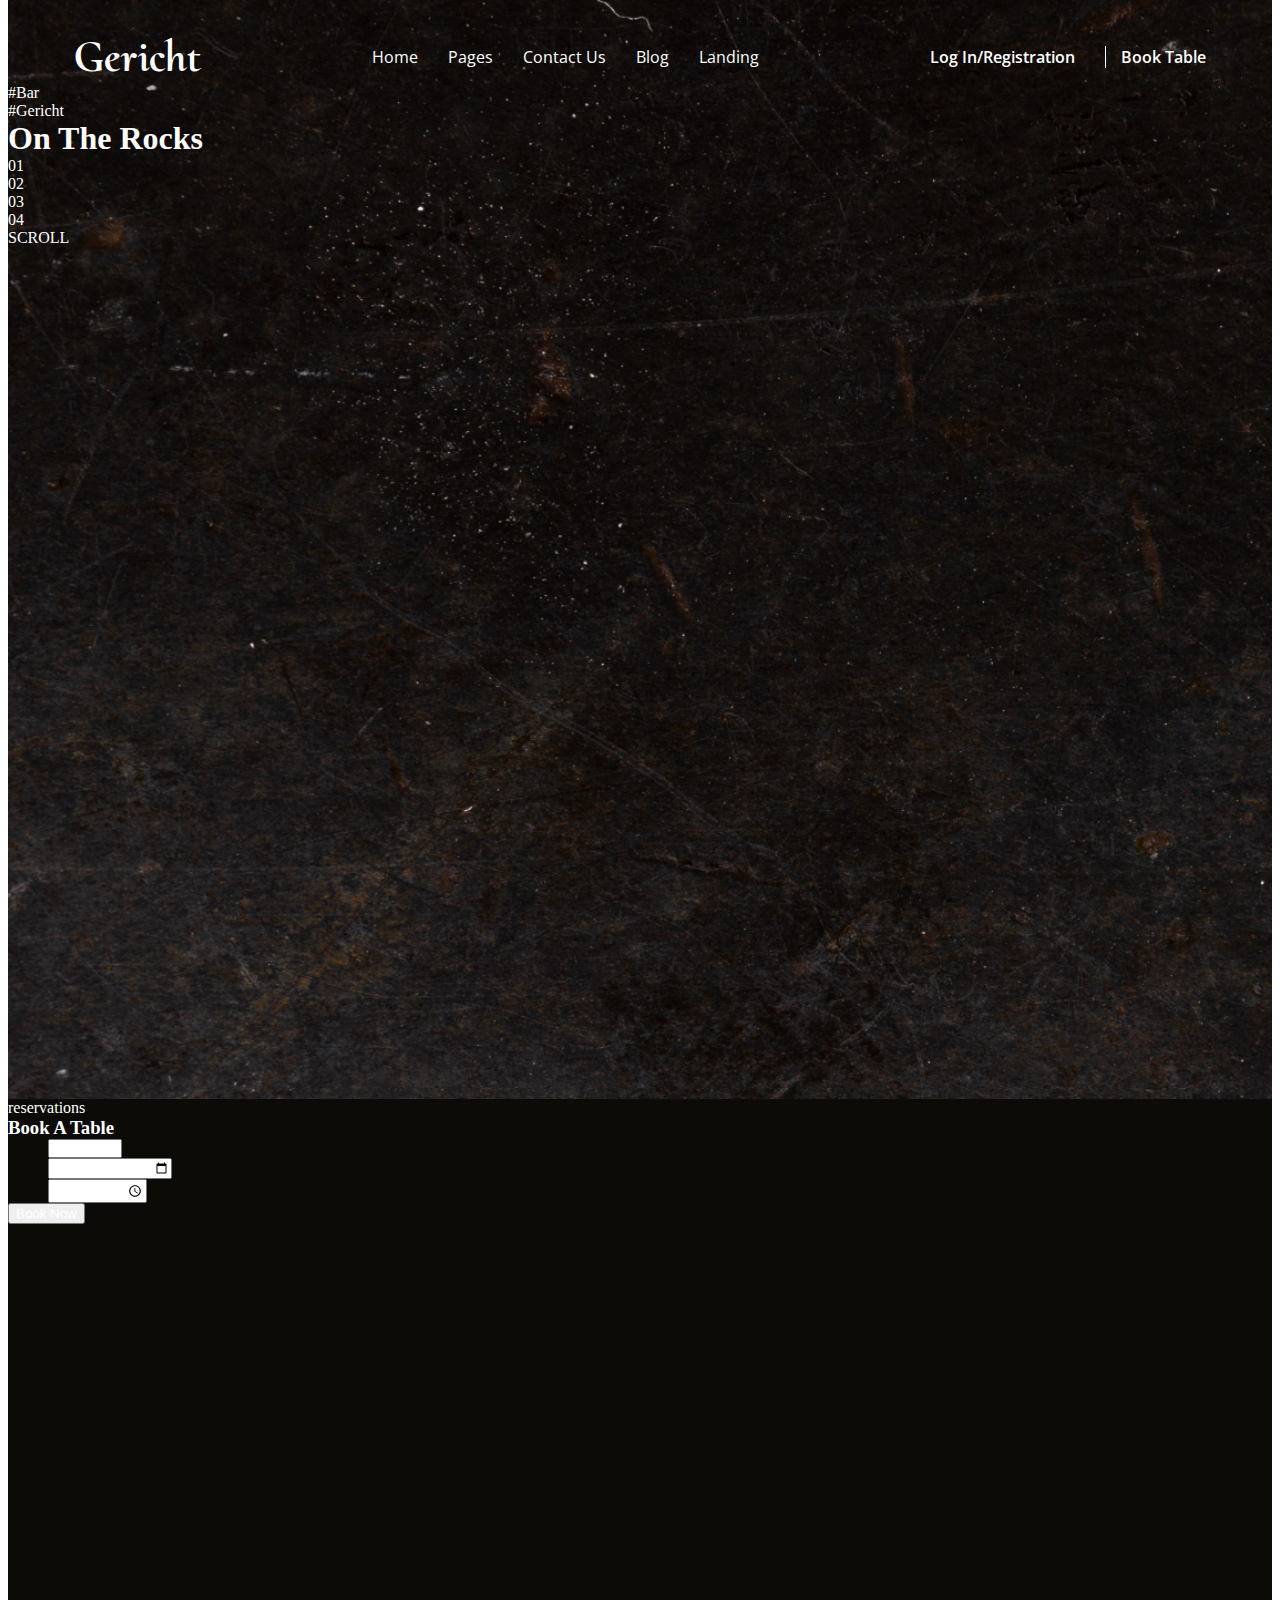
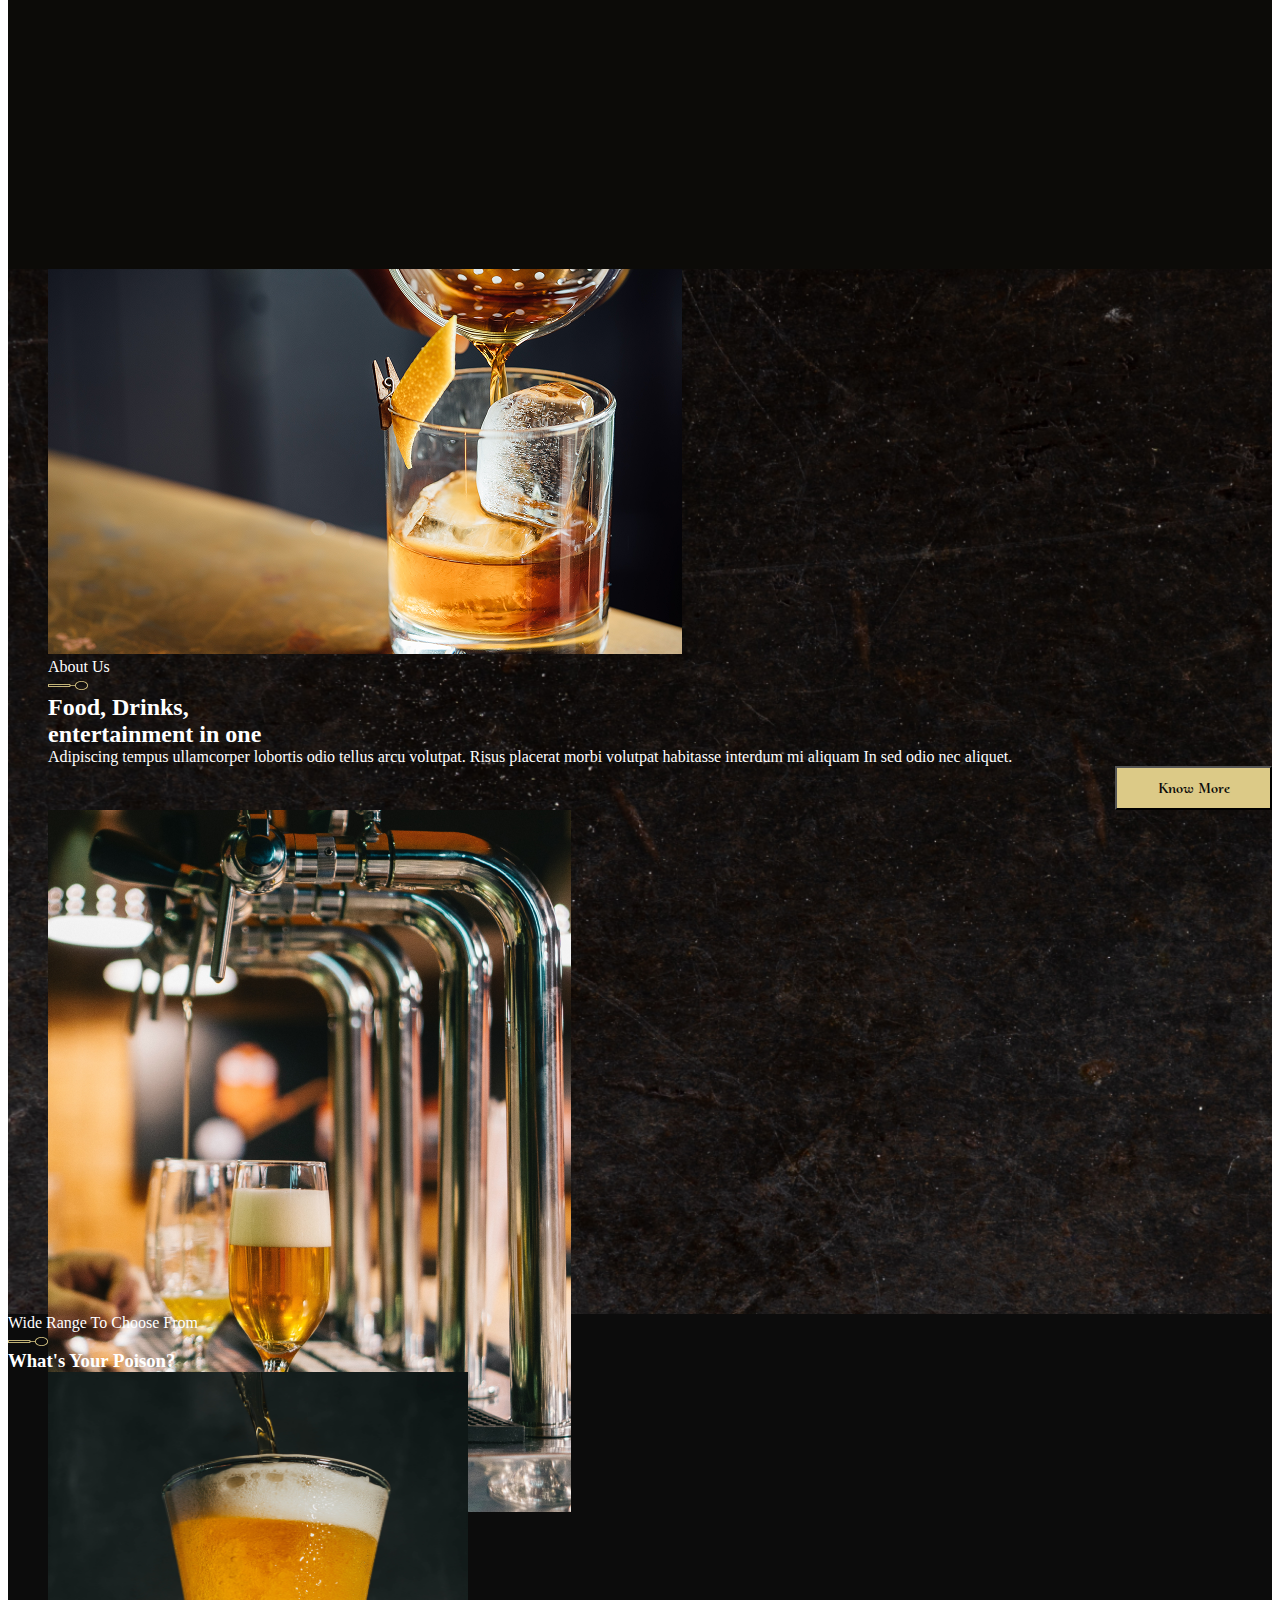
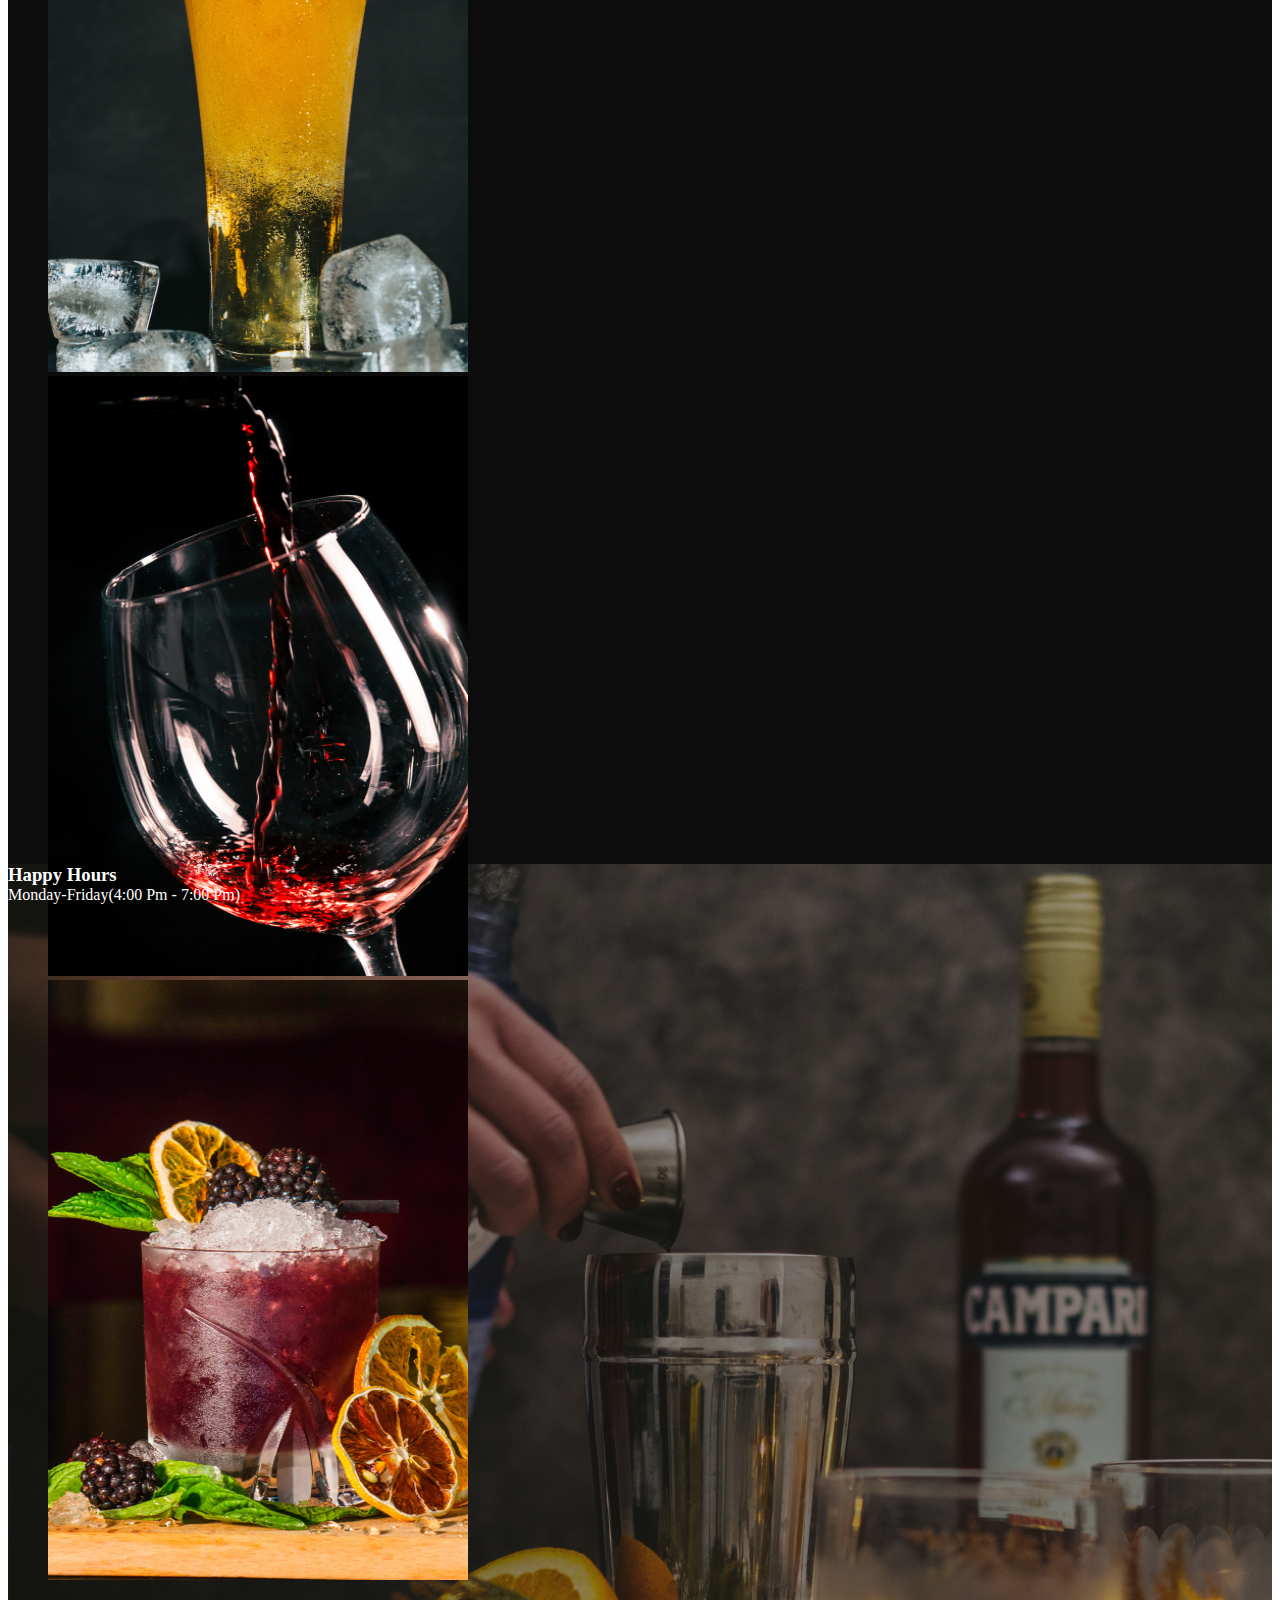
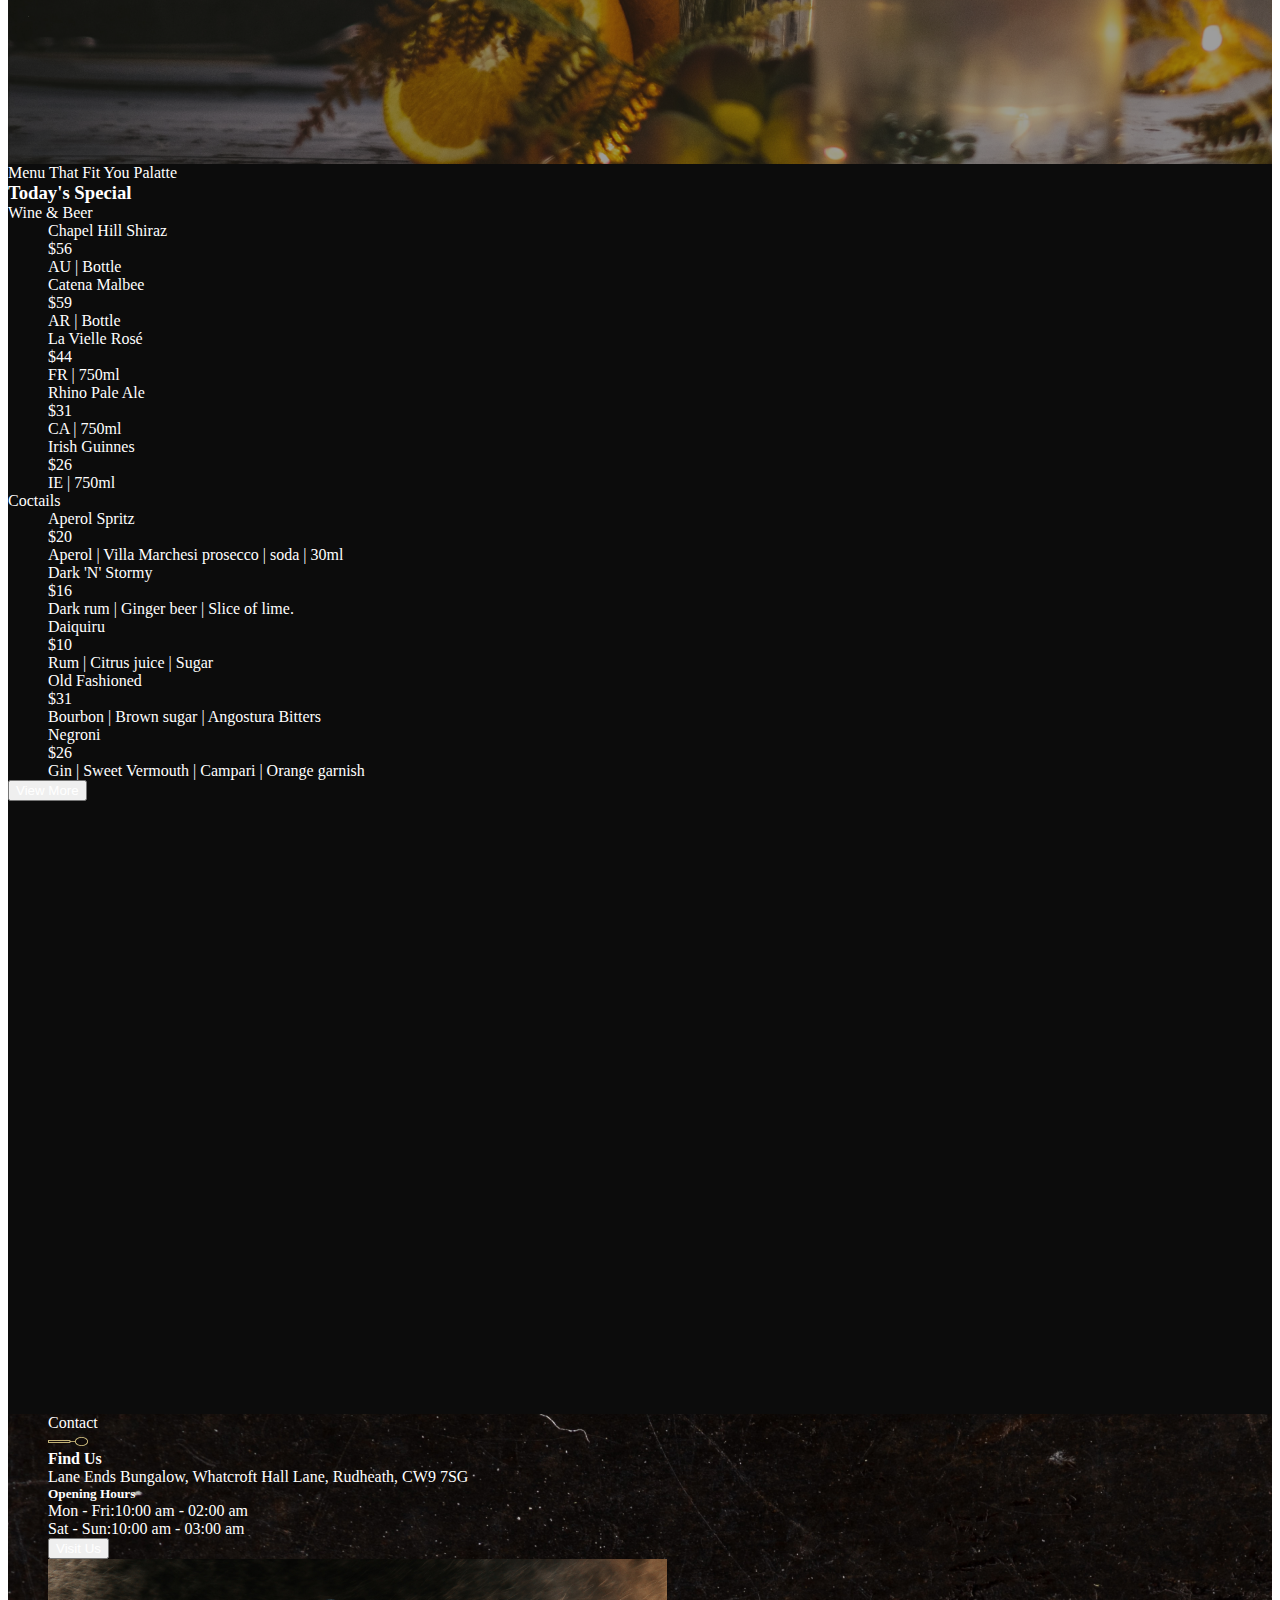
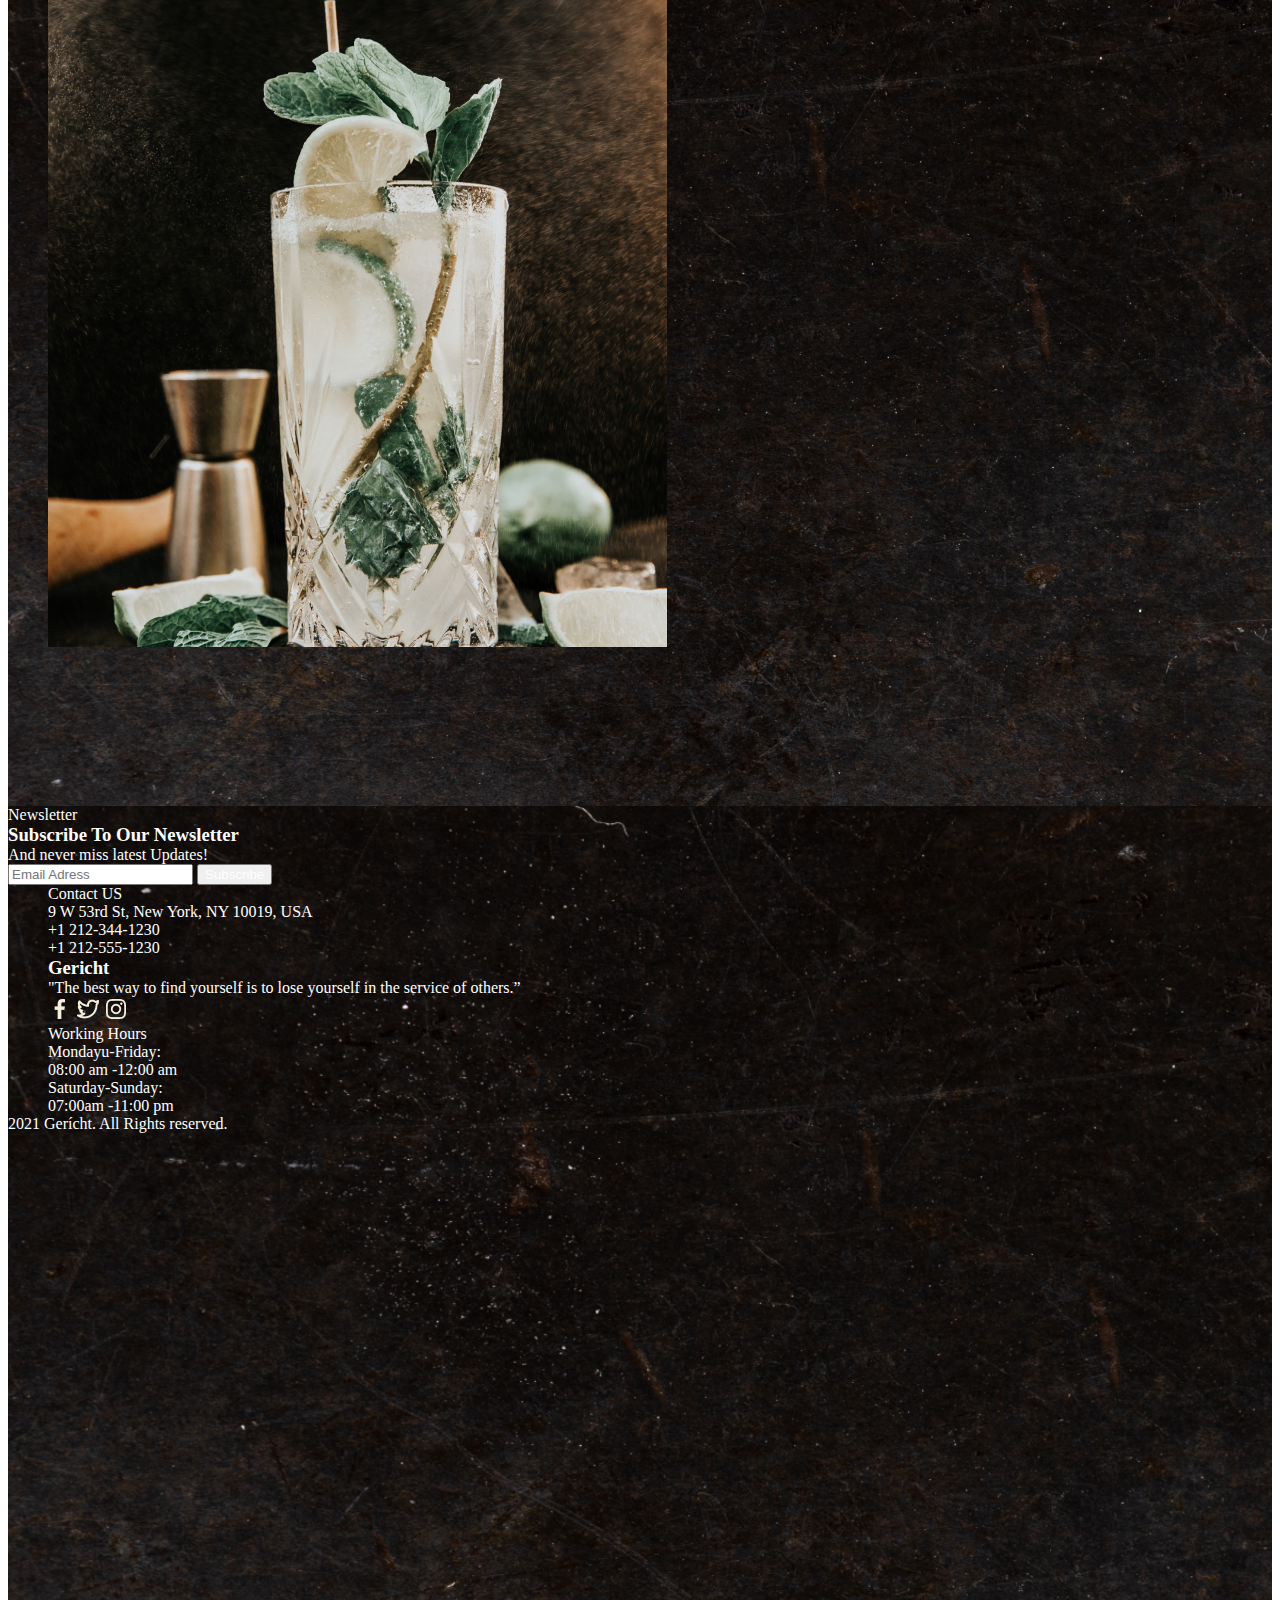
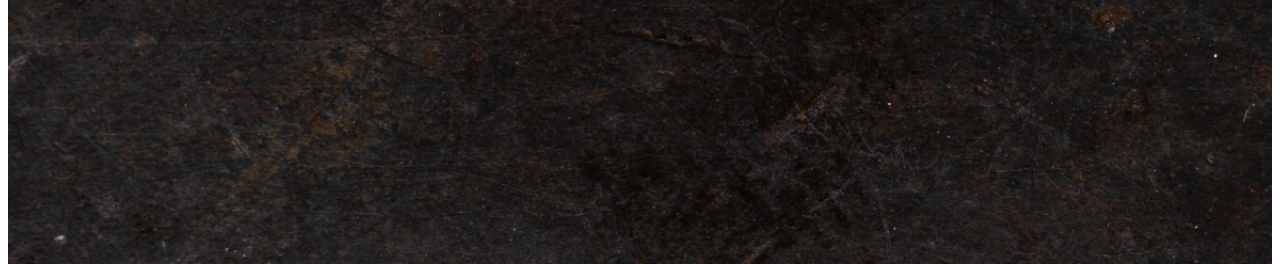
==== barhome.html @ 9a074cc7 "project gericht" ====
<!DOCTYPE html>
<html lang="en">
<head>
    <meta charset="UTF-8">
    <meta name="viewport" content="width=device-width, initial-scale=1.0">
    <title>Document</title>
    <link rel="stylesheet" href="./style.css">
    <link rel="stylesheet" href="https://cdnjs.cloudflare.com/ajax/libs/modern-normalize/3.0.1/modern-normalize.min.css"
        integrity="sha512-q6WgHqiHlKyOqslT/lgBgodhd03Wp4BEqKeW6nNtlOY4quzyG3VoQKFrieaCeSnuVseNKRGpGeDU3qPmabCANg=="
        crossorigin="anonymous" referrerpolicy="no-referrer" />
    <link href="https://fonts.googleapis.com/css2?family=Cormorant+Upright:wght@300;400;500;600;700&display=swap"
        rel="stylesheet">
    <link href="https://fonts.googleapis.com/css2?family=Open+Sans:ital,wght@0,300..800;1,300..800&display=swap"
        rel="stylesheet">
    <link rel="stylesheet" href="https://cdnjs.cloudflare.com/ajax/libs/modern-normalize/3.0.1/modern-normalize.min.css"
        integrity="sha512-q6WgHqiHlKyOqslT/lgBgodhd03Wp4BEqKeW6nNtlOY4quzyG3VoQKFrieaCeSnuVseNKRGpGeDU3qPmabCANg=="
        crossorigin="anonymous" referrerpolicy="no-referrer" />
</head>
<body>
    <div class="background-hero">
    <header>
        <div class="container header">
            <p class="logo">Gericht</p>
            <ul class="list-nav-site">
                <li class="nav-site"><a href="./index.html">Home</a></li>
                <li class="nav-site"><a href="#">Pages</a></li>
                <li class="nav-site"><a href="#">Contact Us</a></li>
                <li class="nav-site"><a href="#">Blog</a></li>
                <li class="nav-site"><a href="#">Landing</a></li>
            </ul>
            <ul class="list-login">
                <li><a href="" class="login">Log In/Registration</a></li>
                <li><a href="" class="login book-table">Book Table</a></li>
            </ul>
        </div>
    </header>
    <main>
        <section class="hero-bar">
            <div class="container">
                <div class="">
                    <p>#Bar</p>
                    <p>#Gericht</p>
                </div>
                <h1>On The Rocks</h1>
                <div class="">
                    <p>01</p>
                    <div></div>
                    <p>02</p>
                    <p>03</p>
                    <p>04</p>
                </div>
                <p>SCROLL</p>
            </div>
        </section>
        </div>
        <section class="reservations">
            <div class="container">
                <div>
                    <p>reservations</p>
                    <h3>Book A Table</h3>
                    <ul>
                        <li>
                            <select id="numberofpeople">
                                <option value="1 person" selected>1 person</option>
                                <option value="2 people">2 people</option>
                                <option value="3 people">3 people</option>
                                <option value="4 people">4 people</option>
                                <option value="5 people">5 people</option>
                                <option value="6 people">6 people</option>
                                <option value="7 people">7 people</option>
                            </select>
                        </li>
                        <li>
                            <form>
                                <input type="date">
                            </form>
                        </li>
                        <li>
                            <form>
                                <input type="time">
                            </form>
                        </li>
                    </ul>
                    <button>Book Now</button>
                </div>
            </div>
        </section>
        <section class="foodanddrinks">
            <div class="container">
                <ul>
                    <li>
                        <img src="./img/whiskey.png" alt="whiskey" width="634px" height="385px">
                        <p>About Us</p>
                        <img src="./img/spoon.png" alt="spoon" width="40px" height="9px">
                        <h2>Food, Drinks,<p> entertainment in one</p></h2>
                        <p>Adipiscing tempus ullamcorper lobortis odio tellus arcu volutpat. Risus placerat morbi volutpat habitasse interdum mi
                        aliquam In sed odio nec aliquet.</p>
                        <div class="about-us-button">
                            <button class="hero-button">Know More</button>
                        </div>
                    </li>
                    <li>
                        <img src="./img/beer.png" alt="beer">
                    </li>
                </ul>
            </div>
        </section>
        <section class="poison">
            <div class="container">
                <p>Wide Range To Choose From</p>
                <img src="./img/spoon.png" alt="spoon" width="40px" height="9px">
                <h3>What's Your Poison?</h3>
                <ul>
                    <li>
                        <img src="./img/onebeer.png" alt="beer" width="420px" height="600px">
                    </li>
                    <li>
                        <img src="./img/wine.png" alt="wine" width="420px" height="600px">
                    </li>
                    <li>
                        <img src="./img/purplealcohol.png" alt="alcohol" width="420px" height="600px">
                    </li>
                </ul>
            </div>
        </section>
        <section class="happy-hours">
            <div class="container">
                <h3>Happy Hours</h3>
                <p>Monday-Friday(4:00 Pm - 7:00 Pm)</p>
            </div>
        </section>
        <section class="todays-special">
            <div class="container">
                <p>Menu That Fit You Palatte</p>
                <h3>Today's Special</h3>
            </div>
            <p>Wine & Beer</p>
            <ul>
                <li>
                    <p>Chapel Hill Shiraz</p>
                    <div></div>
                    <p>$56</p>
                    <p>AU | Bottle</p>
                </li>
                <li>
                    <p>Catena Malbee</p>
                    <div></div>
                    <p>$59</p>
                    <p>AR | Bottle</p>
                </li>
                <li>
                    <p>La Vielle Rosé</p>
                    <div></div>
                    <p>$44</p>
                    <p>FR | 750ml</p>
                </li>
                <li>
                    <p>Rhino Pale Ale</p>
                    <div></div>
                    <p>$31</p>
                    <p>CA | 750ml</p>
                </li>
                <li>
                    <p>Irish Guinnes</p>
                    <div></div>
                    <p>$26</p>
                    <p>IE | 750ml</p>
                </li>
            </ul>
            <p>Coctails</p>
            <ul>
                <li>
                    <p>Aperol Spritz</p>
                    <div></div>
                    <p>$20</p>
                    <p>Aperol | Villa Marchesi prosecco | soda | 30ml</p>
                </li>
                <li>
                    <p>Dark 'N' Stormy</p>
                    <div></div>
                    <p>$16</p>
                    <p>Dark rum | Ginger beer | Slice of lime.</p>
                </li>
                <li>
                    <p>Daiquiru</p>
                    <div></div>
                    <p>$10</p>
                    <p>Rum | Citrus juice | Sugar</p>
                </li>
                <li>
                    <p>Old Fashioned</p>
                    <div></div>
                    <p>$31</p>
                    <p>Bourbon | Brown sugar | Angostura Bitters</p>
                </li>
                <li>
                    <p>Negroni</p>
                    <div></div>
                    <p>$26</p>
                    <p>Gin | Sweet Vermouth | Campari | Orange garnish</p>
                </li>
            </ul>
            <button>View More</button>
        </section>
        <section class="Find-us">
            <div class="container">
                <ul>
                    <li>
                        <p>Contact</p>
                        <img src="./img/spoon.png" alt="spoon">
                        <h4>Find Us</h4>
                        <p>Lane Ends Bungalow, Whatcroft Hall Lane, Rudheath, CW9 7SG</p>
                        <h5>Opening Hours</h5>
                        <p>Mon - Fri:10:00 am - 02:00 am</p>
                        <p>Sat - Sun:10:00 am - 03:00 am</p>
                        <button>Visit Us</button>
                    </li>
                    <li>
                        <img src="./img/mochito.png" alt="mochito">
                    </li>
                </ul>
            </div>
        </section>
    </main>
    <footer>
        <div class="container">
            <div>
                <p>Newsletter</p>
                <h3>Subscribe To Our Newsletter</h3>
                <p>And never miss latest Updates!</p>
                <input type="email" placeholder="Email Adress">
                <button>Subscribe</button>
            </div>
            <ul>
                <li>
                    <p>Contact US</p>
                    <p>9 W 53rd St, New York, NY 10019, USA</p>
                    <p>+1 212-344-1230</p>
                    <p>+1 212-555-1230</p>
                </li>
                <li>
                    <h3>Gericht</h3>
                    <p>"The best way to find yourself is to lose yourself in the service of others.”</p>
                    <div>
                        <img src="./img/facebooklogo.png" alt="facebook">
                        <img src="./img/twitterlogo.png" alt="twitter">
                        <img src="./img/instagramlog.png" alt="instagram">
                    </div>
                </li>
                <li>
                    <p>Working Hours</p>
                    <p>Mondayu-Friday:</p>
                    <p>08:00 am -12:00 am</p>
                    <p>Saturday-Sunday:</p>
                    <p>07:00am -11:00 pm</p>
                </li>
            </ul>
            <p>2021 Gerícht. All Rights reserved.</p>
        </div>
    </footer>
</body>
</html>
---- style.css ----
*{
    margin-block-start: 0;
    margin-block-end: 0;
    color: white;
}
.container-alt{
    max-width: 1680px;
    padding: 0 15px;
    margin: 0 auto;
}
.container-inner{
    max-width: 1300px;
    padding: 0 15px;
    margin: 0 auto;
}
ul{
    list-style-type: none;
}
a{
    text-decoration: none;
}
.bg-header{
    height: 121px;
    background-color: rgba(12, 11, 8, 1);;
}
.header{
    display: flex;
    justify-content: space-around;
    align-items: center;
    padding-top: 30px;
}
.spoon{
    margin-left: 120px;
}
.list-nav-site{
    display: flex;
    gap: 30px;
}
.list-login{
    display: flex;
    gap: 30px;
}
.logo{
    font-family: "Cormorant Upright";
        font-size: 44px;
        font-weight: 700;
        text-align: center;
        text-underline-position: from-font;
        text-decoration-skip-ink: none;
        color: white;
        /* padding-left: 80px; */
}
.nav-site>a{
        font-family: "Open Sans";
        font-size: 16px;
        font-weight: 400;
        text-align: center;
        text-underline-position: from-font;
        text-decoration-skip-ink: none;
        color: white;
}
.login{
    font-family: "Open Sans";
        font-size: 16px;
        font-weight: 600;
        text-align: left;
        text-underline-position: from-font;
        text-decoration-skip-ink: none;
        color: white;
}
.book-table{
    padding-left: 15px;
    border-left: 1px solid white;
}
.hero{
    height: 920px;
    background-color: #0c0b08
}
.sidetext{
    transform: rotate(180deg);
    writing-mode: vertical-lr;
    color: white;
    display: flex;
    gap: 40px;
    align-items: center;
    justify-content: center;
    font-family: "Open Sans";
        font-size: 18px;
        font-weight: 400;
        text-align: left;
        text-underline-position: from-font;
        text-decoration-skip-ink: none;
}
.flavours{
        font-family: "Cormorant Upright";
        font-size: 23px;
        font-weight: 700;
        text-align: left;
        text-underline-position: from-font;
        text-decoration-skip-ink: none;
        padding-left: 120px;
        padding-top: 100px;
}
.hero-title{
        font-family: "Cormorant Upright";
        font-size: 90px;
        font-weight: 700;;
        text-align: left;
        text-underline-position: from-font;
        text-decoration-skip-ink: none;
        color: #DCCA87;
        padding-left: 120px;
}
.hero-title-p {
    font-family: "Cormorant Upright";
    font-size: 90px;
    font-weight: 700;
    text-align: left;
    text-underline-position: from-font;
    text-decoration-skip-ink: none;
    color: #DCCA87;
}
.hero-comment{
        font-family: "Open Sans";
        font-size: 16px;
        font-weight: 400;
        text-align: left;
        text-underline-position: from-font;
        text-decoration-skip-ink: none;
        padding-left: 120px;
        width: 600px;
        margin-top: 30px;
        color: #AAAAAA;
}
.hero-content{
    display: flex;
    /* justify-content: space-around; */
    gap: 100px;
    margin-bottom: 100px;
}
.hero-button{
        font-family: "Cormorant Upright";
        font-size: 16px;
        font-weight: 700;
        text-align: center;
        text-underline-position: from-font;
        text-decoration-skip-ink: none;
        width:157px;
        height: 44px;
        color:#0c0b08;
        
         padding: 8px 32px 8px 32px;
        background-color: #DCCA87;
}

.div-hero-button{
    margin-top: 30px;
    padding-left: 120px;
}
.hero-scroll{
    width: 100%;
    display: flex;
    justify-content: end;
}
.hero-scroll>p{
    font-family: "Cormorant Upright";
        font-size: 16px;
        font-weight: 700;
        line-height: 28px;
        letter-spacing: 0.04em;
        text-align: left;
        text-underline-position: from-font;
        text-decoration-skip-ink: none;
        color: #DCCA87;
}
.hero-numbers{
    display: flex;
    justify-content: center;
    gap: 15px;
    font-family: "Cormorant Upright";
        font-size: 16px;
        font-weight: 600;
        text-align: left;
        text-underline-position: from-font;
        text-decoration-skip-ink: none;
}
.hero-numbers>div{
    align-self: center;
    width: 16px;
    height: 1px;
    background-color: #DCCA87;
}
.about-us{
    height: 959px;
    background-image: url(./img/BG.png);
    background-repeat: no-repeat;
    background-position: center;
}
.title-about-us{
        font-family: "Cormorant Upright";
        font-size: 64px;
        font-weight: 600;
        text-align: right;
        text-underline-position: from-font;
        text-decoration-skip-ink: none;
        color: #DCCA87;
        margin-bottom: 25px;
}
.title-about-us-left {
    font-family: "Cormorant Upright";
    font-size: 64px;
    font-weight: 600;
    text-align: left;
    text-underline-position: from-font;
    text-decoration-skip-ink: none;
    color: #DCCA87;
    margin-bottom: 25px;
}
.list-section-about-us{
    display: flex;
    gap: 100px;
    padding-left: 1px;
}
.comment-about-us{
        font-family: "Open Sans";
        font-size: 16px;
        font-weight: 400;
        text-align: right;
        text-underline-position: from-font;
        text-decoration-skip-ink: none;
        color: #AAAAAA;
        width: 487px;
        margin-bottom: 40px;
}
.comment-about-us-left {
    font-family: "Open Sans";
    font-size: 16px;
    font-weight: 400;
    text-align: left;
    text-underline-position: from-font;
    text-decoration-skip-ink: none;
    color: #AAAAAA;
    width: 487px;
    margin-bottom: 40px;
}
.about-us-button{
    display: flex;
    justify-content: end;
}
.li-img{
padding-top: 150px;
}
.li-list-section-about-us{
    padding-top: 350px;
}
.background-hero{
    height: 1099px;
    background-image: url(./img/backgrpound.png);
    background-repeat: no-repeat;
    background-size: cover;
}
.foodanddrinks{
    height: 1045px;
    background-image: url(./img/backgrpound.png);
    background-repeat: no-repeat;
    background-size: cover;
}
.poison{
    height: 1150px;
    background-color: #0C0c0c;
}
.happy-hours{
    height: 900px;
    background-image: url(./img/bghappyhours.png);
    background-repeat: no-repeat;
    background-size: cover;
}
.todays-special{
    height: 1250px;
    background-color: #0C0c0c;
}
.Find-us{
    height: 992px;
    background-image: url(./img/backgrpound.png);
    background-repeat: no-repeat;
    background-size: cover;
}
footer{
    height: 1058px;
    background-image: url(./img/backgrpound.png);
    background-repeat: no-repeat;
    background-size: cover;
}
.reservations{
    height: 770px;
    background: #0c0b08
}
.div-reservations{
    width: 1364px;
    height: 466px;
    border: 1px solid rgba(220, 202, 135, 0.2); 
    background-color: #0C0c0c; 
}
.div-div-reservations{
    padding-top: 150px;
}
.div-p-reservations{
    display: flex;
    justify-content: center;
    padding-top: 50px;
        font-family: "Cormorant Upright";
        font-size: 23px;
        font-weight: 700;
        text-align: center;
        text-underline-position: from-font;
        text-decoration-skip-ink: none;
}
.reservations-spoon{
    display: flex;
    justify-content: center;
}
.div-title-reservations{
    display: flex;
    justify-content: center;
    margin-bottom: 80px;
}
.title-reservations{
    font-family: "Cormorant Upright";
        font-size: 64px;
        font-weight: 600;
        text-align: center;
        text-underline-position: from-font;
        text-decoration-skip-ink: none;
        color: #DCCA87;
}
.list-reservations{
    display: flex;
    justify-content: space-evenly;
    margin-bottom: 50px;
    padding-inline-start: 0;
}
.li-selector{
    width: 412px;
    height: 60px;
    border: 1px solid #F5efdb;
}
.selector{
        font-family: "Cormorant Upright";
        font-size: 16px;
        font-weight: 600;
        text-align: left;
        text-underline-position: from-font;
        text-decoration-skip-ink: none;
        color: #AAAAAA;
        background-color: #0C0c0c;
        width: 410px;
        height: 60px;
}
.button-reservation{
    display: flex;
    justify-content: center;
}
.list-menu{
    height: 900px;
    background-image:
    url(./img/bgbeer.png);
    background-repeat: no-repeat;
}
.list-menus{
    display: flex;
    flex-direction: column;
    gap: 70px;
    justify-content: center;
    padding-top: 250px;
}
.type-of-menu{
        font-family: "Cormorant Upright";
        font-size: 64px;
        font-weight: 600;
        text-align: left;
        text-underline-position: from-font;
        text-decoration-skip-ink: none;
}
.type-of-menu:hover{
    text-decoration: underline;
}
.comment-special{
    display: flex;
    justify-content: center;
    padding-top: 100px;
}
.comment-special>p{
    font-family: "Cormorant Upright";
        font-size: 23px;
        font-weight: 700;
        text-align: center;
        text-underline-position: from-font;
        text-decoration-skip-ink: none;
        color: #FFFFFF;
}.special-spoon{
    display: flex;
    justify-content: center;
    margin-bottom: 30px;
    margin-top: 7px;
}
.title-special{
    display: flex;
    justify-content: center;
    margin-bottom: 50px;
}
.title-special>h3{
    font-family: "Cormorant Upright";
        font-size: 64px;
        font-weight: 600;
        text-align: center;
        text-underline-position: from-font;
        text-decoration-skip-ink: none;
        color: #DCCA87;
}
.list-specials{
    display: flex;
    width: 1300px;
    height: 660px;
    gap: 32px;
    flex-wrap: wrap
}
.list-specials>li{
    width: 380px;
    height: 596px
    
}
.menu-drinks{
        font-family: "Cormorant Upright";
        font-size: 45px;
        font-weight: 600;
        text-align: center;
        text-underline-position: from-font;
        text-decoration-skip-ink: none;
        width: 243px;
        height: 58px;
        margin-bottom: 50px;
}
.list-drinks{
    display: flex;
    flex-wrap: wrap;
}
.name-drinks{
    width: 192px;
    height: 30px;
        font-family: "Cormorant Upright";
        font-size: 23px;
        font-weight: 700;
        text-align: left;
        text-underline-position: from-font;
        text-decoration-skip-ink: none;
        color: #DCCA87;
}
.div-menu-drinks{
    display: flex;
    justify-content: center;
}
.line{
    width: 119px;
    height: 1px;
    background-color: #FAFAFA;
    align-self: center;
}
.price{
        font-family: "Cormorant Upright";
        font-size: 23px;
        font-weight: 700;
        text-align: left;
        text-underline-position: from-font;
        text-decoration-skip-ink: none;
        width: 37px;
        height: 30px;
}
.firm{
        font-family: "Open Sans";
        font-size: 16px;
        font-weight: 400;
        text-align: left;
        text-underline-position: from-font;
        text-decoration-skip-ink: none;
        color: #AAAAAA;
        width: 412px;
        height: 28px;
        margin-bottom: 30px;
}
.div-li-menu{
    display: flex;
    gap: 30px;
    margin-bottom: 20px;
}
.button-specials{
    display: flex;
    justify-content: center;
    margin-top: 50px;
}
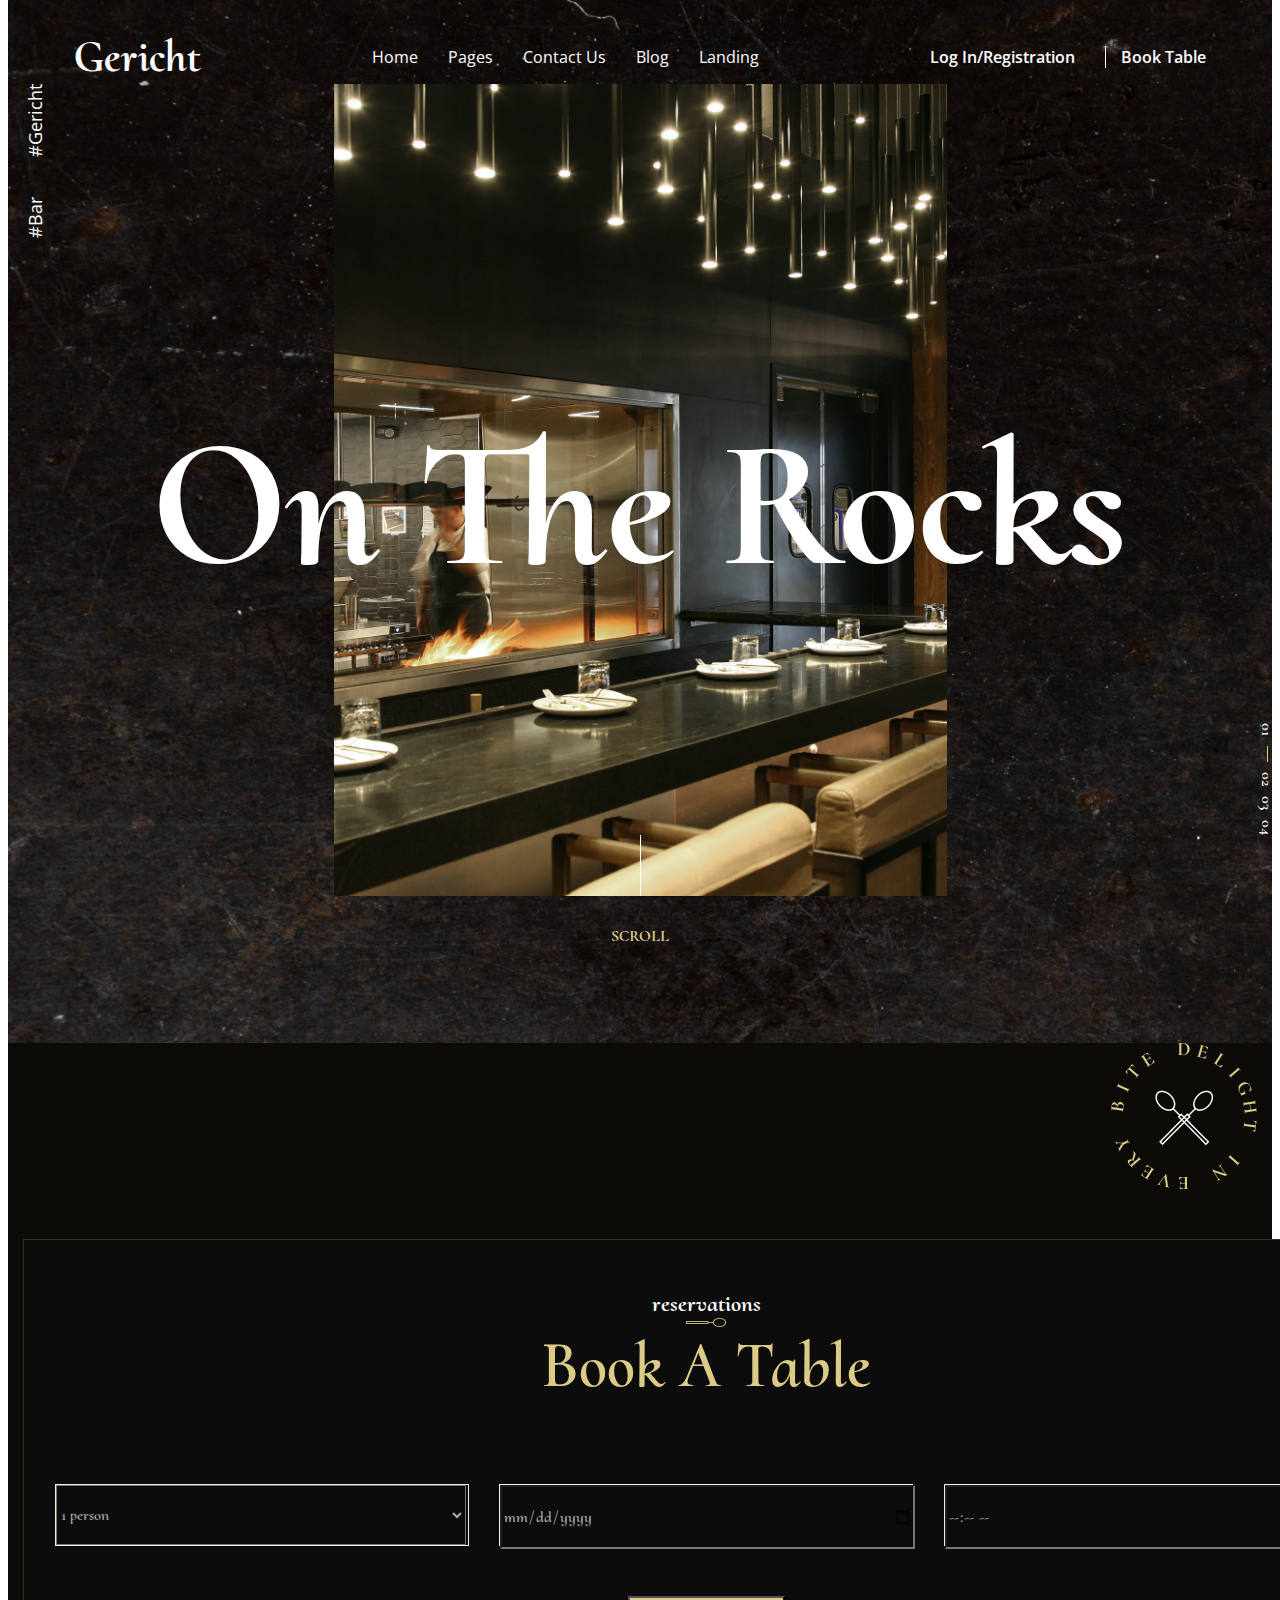
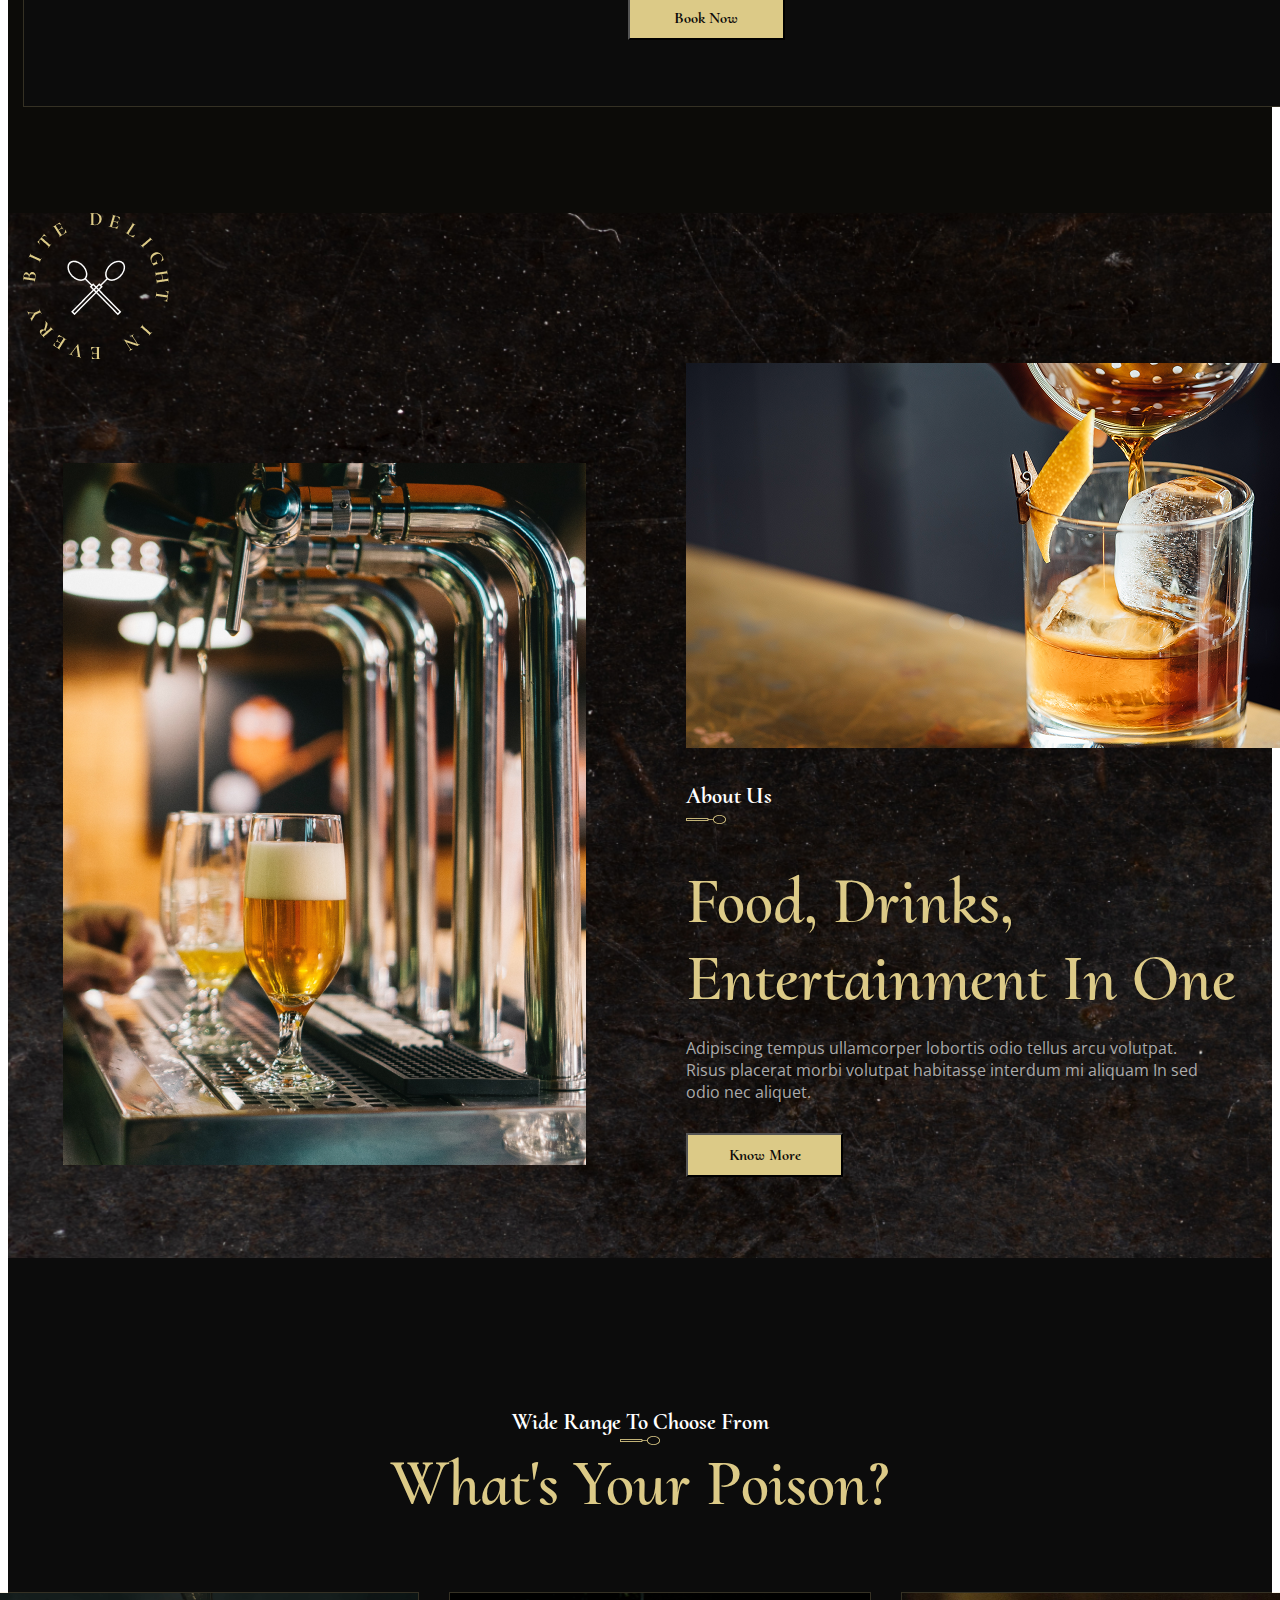
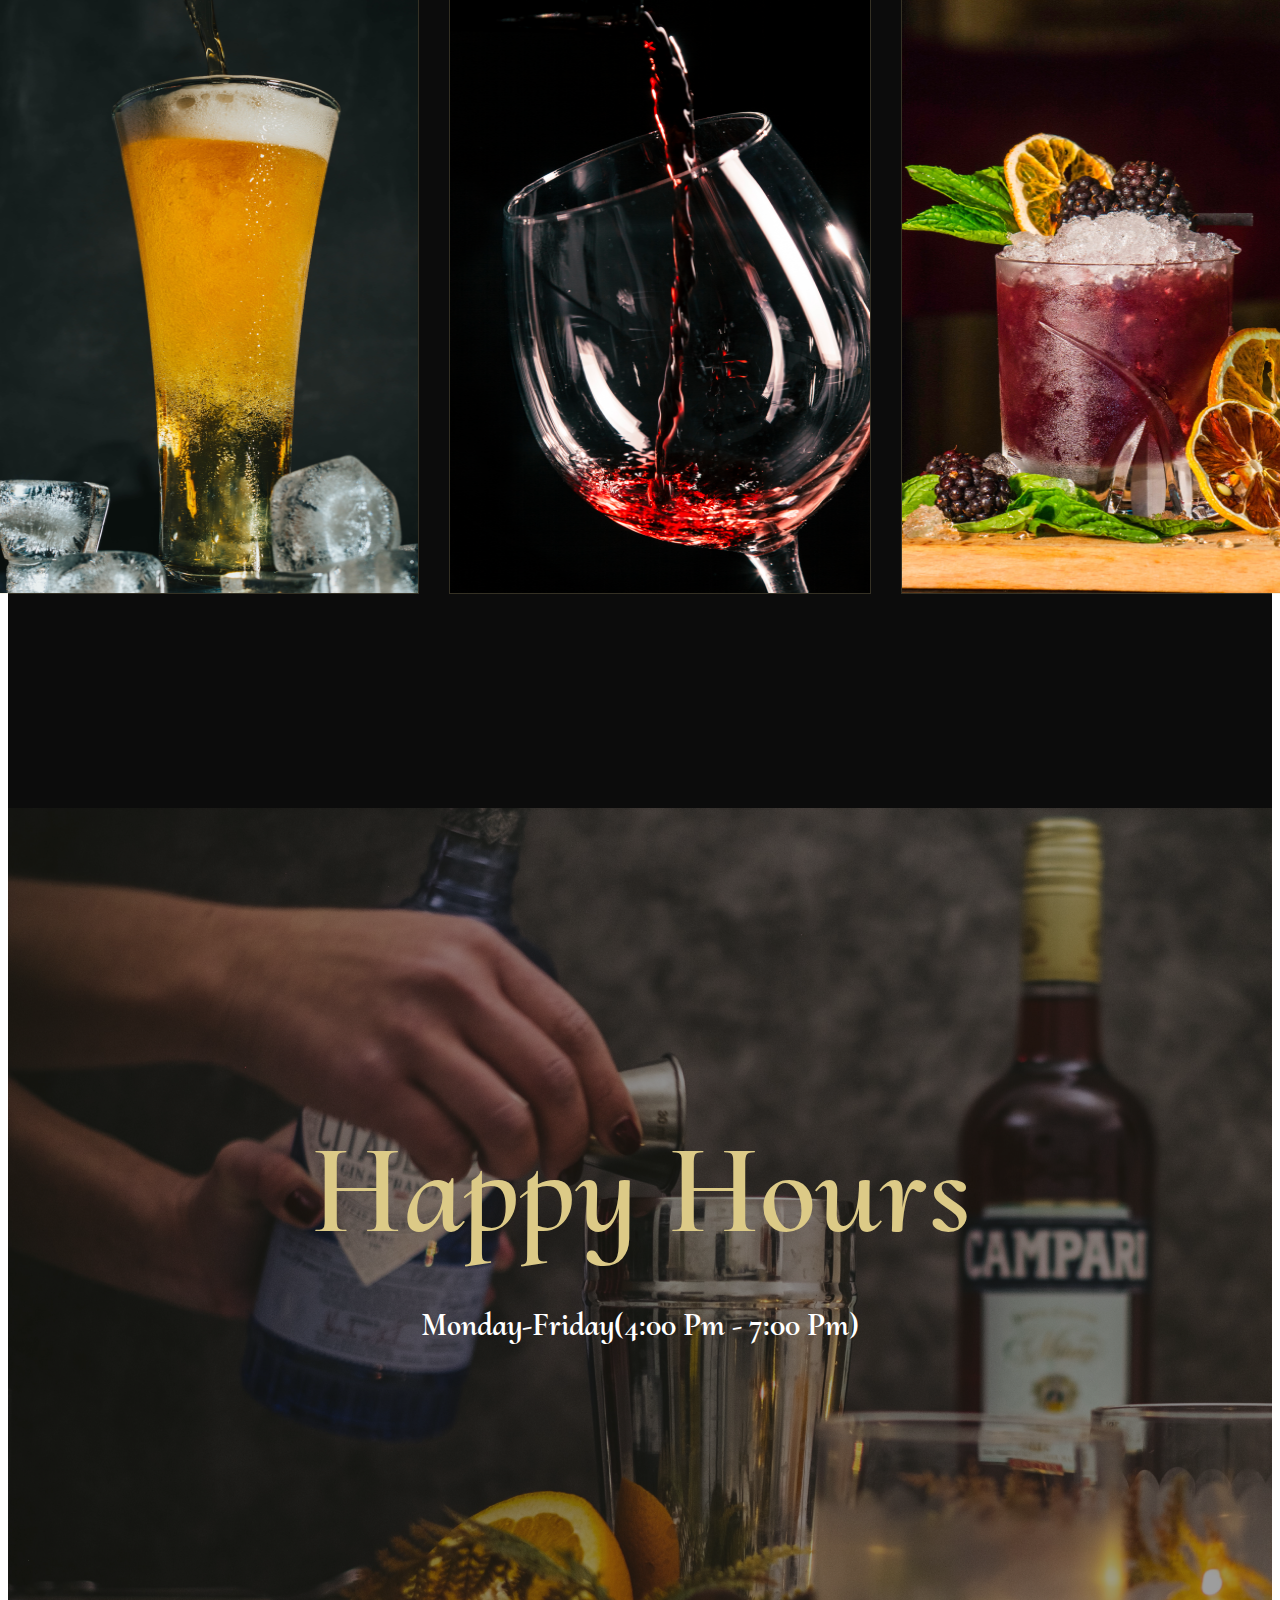
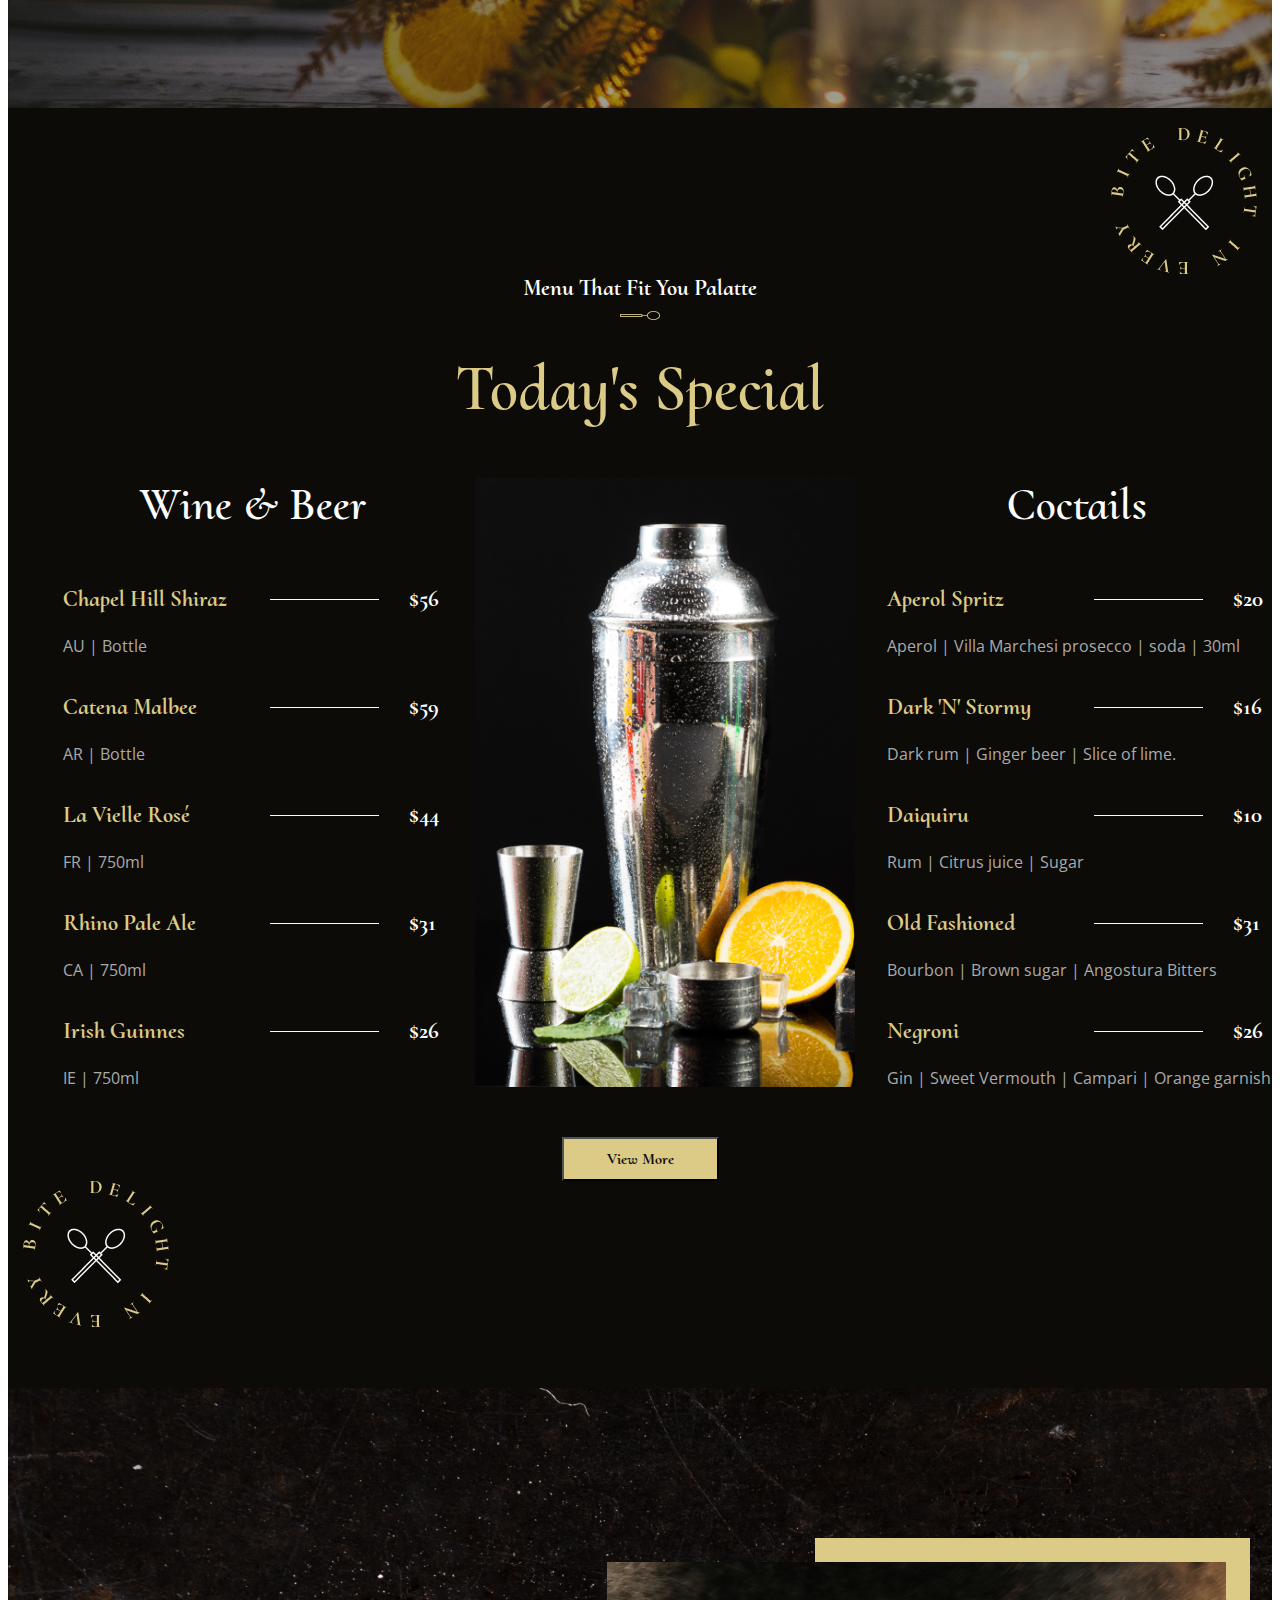
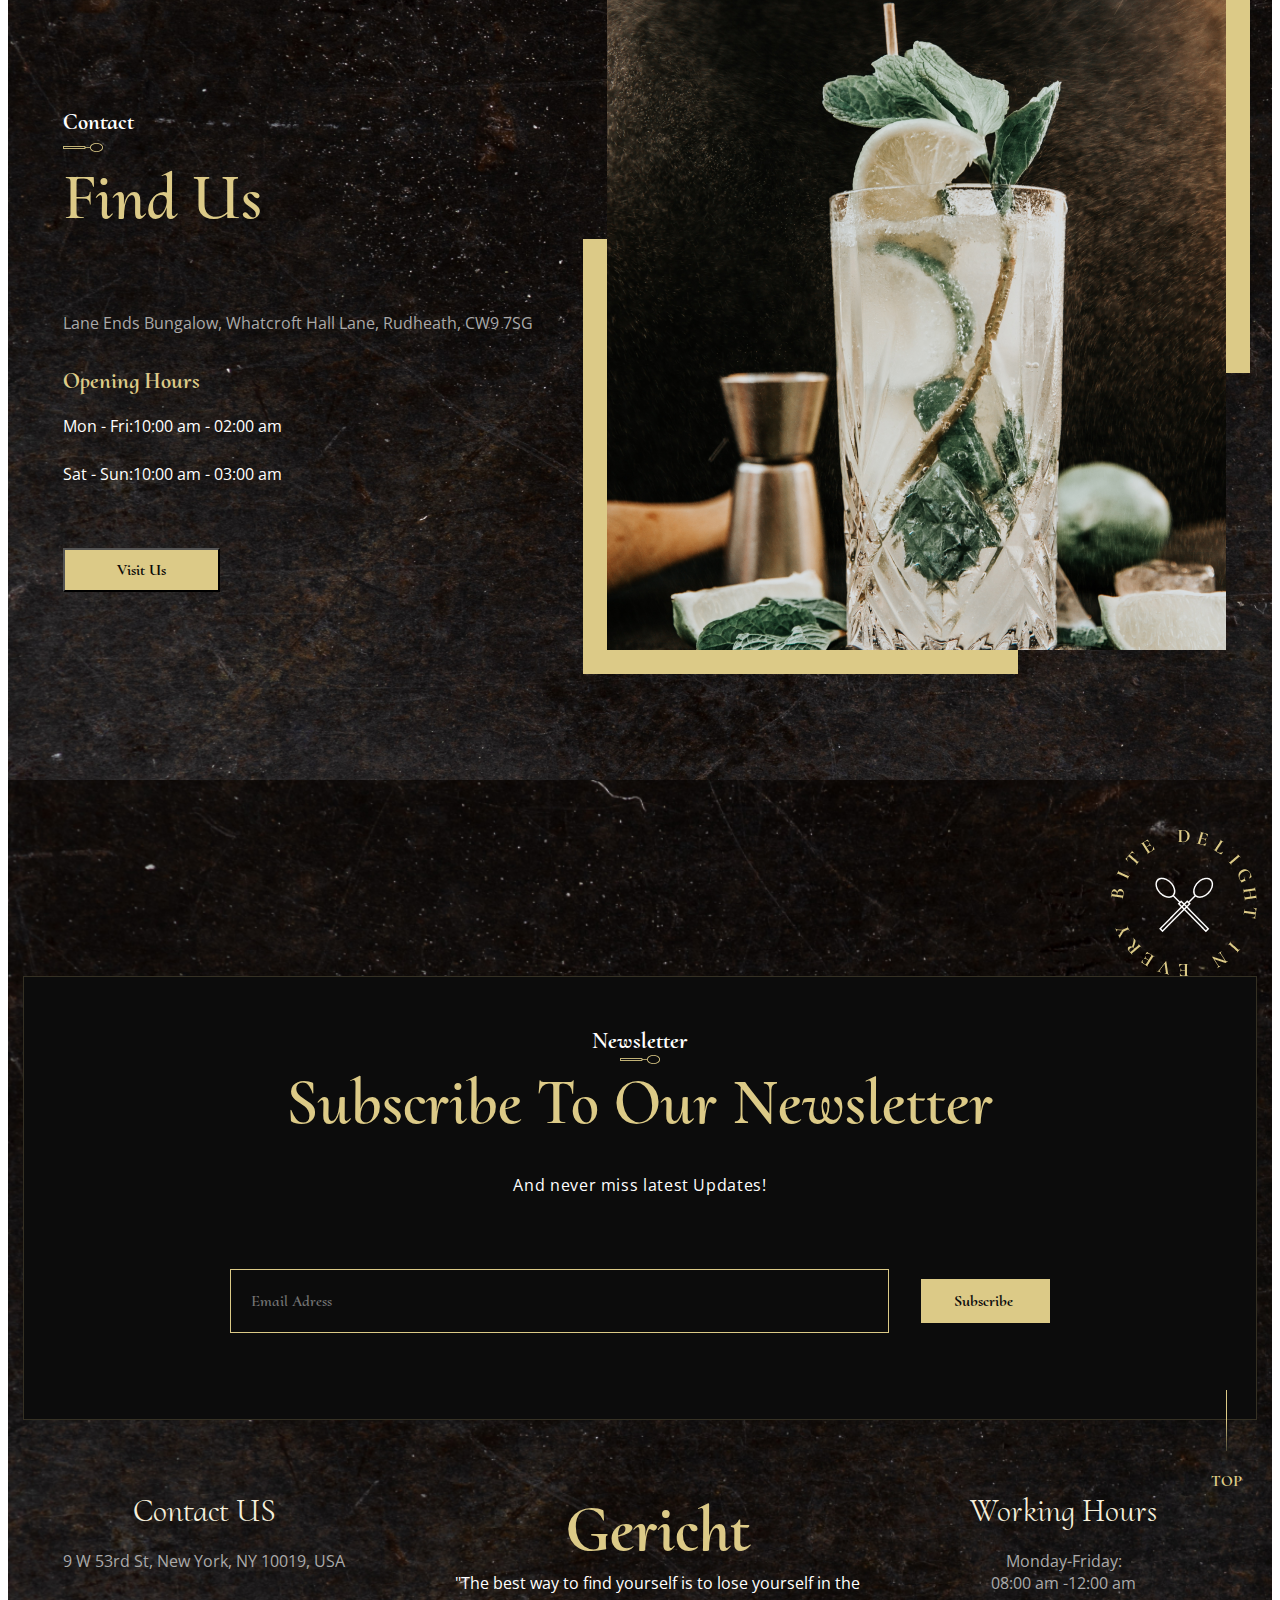
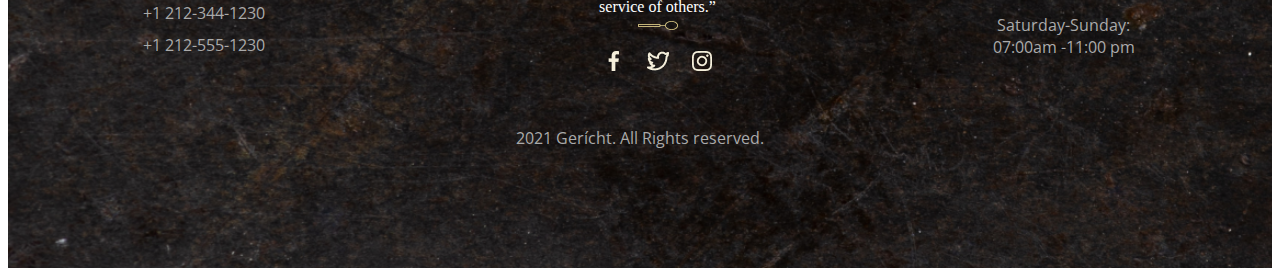
==== commit c2d0df93: "gericht project" ====
--- a/barhome.html
+++ b/barhome.html
@@ -36,226 +36,343 @@
     </header>
     <main>
         <section class="hero-bar">
-            <div class="container">
-                <div class="">
+            <div class="container-alt ">
+                <div class="background-hero-bar">
+                <div class="sidetext">
                     <p>#Bar</p>
                     <p>#Gericht</p>
                 </div>
-                <h1>On The Rocks</h1>
-                <div class="">
+                <div class="div-title-hero-bar">
+                    <h1 class="title-hero-bar">On The Rocks</h1>
+                </div>
+                <div class="numbers-bar">
                     <p>01</p>
                     <div></div>
                     <p>02</p>
                     <p>03</p>
                     <p>04</p>
                 </div>
-                <p>SCROLL</p>
+                <div class="div-line-hero-bar">
+                    <div class="line-hero-bar"></div>
+                </div>
+                </div>
+                <p class="hero-bar-scroll">SCROLL</p>
             </div>
         </section>
         </div>
         <section class="reservations">
-            <div class="container">
-                <div>
-                    <p>reservations</p>
-                    <h3>Book A Table</h3>
-                    <ul>
-                        <li>
-                            <select id="numberofpeople">
-                                <option value="1 person" selected>1 person</option>
-                                <option value="2 people">2 people</option>
-                                <option value="3 people">3 people</option>
-                                <option value="4 people">4 people</option>
-                                <option value="5 people">5 people</option>
-                                <option value="6 people">6 people</option>
-                                <option value="7 people">7 people</option>
-                            </select>
-                        </li>
-                        <li>
-                            <form>
-                                <input type="date">
-                            </form>
-                        </li>
-                        <li>
-                            <form>
-                                <input type="time">
-                            </form>
-                        </li>
-                    </ul>
-                    <button>Book Now</button>
+            <div class="container-inner">
+                <div class="logo-reservations">
+                    <img src="./img/logo.png" alt="logo">
+                </div>
+                <div class="div-div-reservations">
+                    <div class="div-reservations">
+                        <div class="div-p-reservations">
+                            <p>reservations</p>
+                        </div>
+                        <div class="reservations-spoon">
+                            <img src="./img/spoon.png" alt="spoon" width="40px" height="9px">
+                        </div>
+                        <div class="div-title-reservations">
+                            <h3 class="title-reservations">Book A Table</h3>
+                        </div>
+                        <ul class="list-reservations">
+                            <li class="li-selector">
+                                <select id="numberofpeople" class="selector">
+                                    <option value="1 person" selected>1 person</option>
+                                    <option value="2 people">2 people</option>
+                                    <option value="3 people">3 people</option>
+                                    <option value="4 people">4 people</option>
+                                    <option value="5 people">5 people</option>
+                                    <option value="6 people">6 people</option>
+                                    <option value="7 people">7 people</option>
+                                </select>
+                            </li>
+                            <li class="li-selector">
+                                <form>
+                                    <input type="date" class="selector">
+                                </form>
+                            </li>
+                            <li class="li-selector">
+                                <form>
+                                    <input type="time" class="selector">
+                                </form>
+                            </li>
+                        </ul>
+                        <div class="button-reservation">
+                            <button class="hero-button">Book Now</button>
+                        </div>
+                    </div>
                 </div>
             </div>
         </section>
         <section class="foodanddrinks">
-            <div class="container">
-                <ul>
+            <div class="container-alt">
+                <img src="./img/logo.png" alt="logo">
+            </div>
+            <div class="container-inner">
+                <ul class="list-food-and-drinks">
+                    <li class="image-whiskey">
+                        <div></div>
+                        <img src="./img/beer.png" alt="beer" width="523px" height="702px">
+                    </li>
                     <li>
                         <img src="./img/whiskey.png" alt="whiskey" width="634px" height="385px">
-                        <p>About Us</p>
+                        <p class="about-us-bar">About Us</p>
                         <img src="./img/spoon.png" alt="spoon" width="40px" height="9px">
-                        <h2>Food, Drinks,<p> entertainment in one</p></h2>
-                        <p>Adipiscing tempus ullamcorper lobortis odio tellus arcu volutpat. Risus placerat morbi volutpat habitasse interdum mi
+                        <h2 class="title-food-and-drinks">Food, Drinks,<p> entertainment in one</p></h2>
+                        <p class="info-food-and-drinks">Adipiscing tempus ullamcorper lobortis odio tellus arcu volutpat. Risus placerat morbi volutpat habitasse interdum mi
                         aliquam In sed odio nec aliquet.</p>
-                        <div class="about-us-button">
-                            <button class="hero-button">Know More</button>
-                        </div>
-                    </li>
+                        <button class="hero-button">Know More</button>
+                    </li>
+                </ul>
+            </div>
+        </section>
+        <section class="poison">
+            <div class="container-inner">
+                <p class="title-poison-section">Wide Range To Choose From</p>
+                <div class="spoon-poison">
+                    <img src="./img/spoon.png" alt="spoon" width="40px" height="9px">
+                </div>
+                <h3 class="main-title-poison-section">What's Your Poison?</h3>
+                <ul class="list-images-drinks">
+                    <li class="image-drink">
+                        <div class="image-wrapper">
+                            <img src="./img/onebeer.png" alt="beer" width="420px" height="600px">
+                            <div class="content-image-drink">
+                                <p class="image-text-poison">Beer</p>
+                            </div>
+                        </div>
+                    </li>
+                    <li class="image-drink">
+                        <div class="image-wrapper">
+                            <img src="./img/wine.png" alt="wine" width="420px" height="600px">
+                            <div class="content-image-drink">
+                                <p class="image-text-poison">Wine</p>
+                            </div>
+                        </div>
+                    </li>
+                    <li class="image-drink">
+                        <div class="image-wrapper">
+                            <img src="./img/purplealcohol.png" alt="alcohol" width="420px" height="600px">
+                            <div class="content-image-drink">
+                                <p class="image-text-poison">Cocktails</p>
+                            </div>
+                        </div>
+                    </li>
+                </ul>
+            </div>
+        </section>
+        <section class="happy-hours">
+            <div class="container-inner">
+                <div class="content-happy-hours">
+                    <h3 class="title-happy-hours">Happy Hours</h3>
+                    <p class="schedule-happy-hours">Monday-Friday(4:00 Pm - 7:00 Pm)</p>
+                </div>
+            </div>
+        </section>
+    <section class="todays-special-bar">
+        <div class="container-alt logo-specials">
+            <img src="./img/logo.png" alt="logo">
+        </div>
+        <div class="container-inner">
+            <div class="comment-special-bar">
+                <p>Menu That Fit You Palatte</p>
+            </div>
+            <div class="special-spoon">
+                <img src="./img/spoon.png" alt="spoon" width="40px" height="9px">
+            </div>
+            <div class="title-special">
+                <h3>Today's Special</h3>
+            </div>
+            <ul class="list-specials">
+                <li>
+                    <div class="div-menu-drinks">
+                        <p class="menu-drinks">Wine & Beer</p>
+                    </div>
+                    <!-- </li>
+                    <li> -->
+                    <!-- <ul class="list-drinks">
+                            <li> -->
+                    <div class="div-li-menu">
+                        <p class="name-drinks">Chapel Hill Shiraz </p>
+                        <div class="line"></div>
+                        <p class="price">$56</p>
+                    </div>
+                    <p class="firm">AU | Bottle</p>
+                    <!-- </li>
+                            <li> -->
+                    <div class="div-li-menu">
+                        <p class="name-drinks">Catena Malbee</p>
+                        <div class="line"></div>
+                        <p class="price">$59</p>
+                    </div>
+                    <p class="firm">AR | Bottle</p>
+                    <!-- </li>
+                            <li> -->
+                    <div class="div-li-menu">
+                        <p class="name-drinks">La Vielle Rosé</p>
+                        <div class="line"></div>
+                        <p class="price">$44</p>
+                    </div>
+                    <p class="firm">FR | 750ml</p>
+                    <!-- </li>
+                            <li> -->
+                    <div class="div-li-menu">
+                        <p class="name-drinks">Rhino Pale Ale</p>
+                        <div class="line"></div>
+                        <p class="price">$31</p>
+                    </div>
+                    <p class="firm">CA | 750ml</p>
+                    <!-- </li>
+                            <li> -->
+                    <div class="div-li-menu">
+                        <p class="name-drinks">Irish Guinnes</p>
+                        <div class="line"></div>
+                        <p class="price">$26</p>
+                    </div>
+                    <p class="firm">IE | 750ml</p>
+                    <!-- </li> -->
+                    <!-- </ul> -->
+                </li>
+                <li>
+                    <img src="./img/coctailtool.png" alt="cocktailstool" width="380px" height="610px">
+                </li>
+                <li>
+                    <div class="div-menu-drinks">
+                        <p class="menu-drinks">Coctails</p>
+                    </div>
+                    <!-- </li>
+                    <li> -->
+                    <!-- <ul>
+                            <li> -->
+                    <div class="div-li-menu">
+                        <p class="name-drinks">Aperol Spritz</p>
+                        <div class="line"></div>
+                        <p class="price">$20</p>
+                    </div>
+                    <p class="firm">Aperol | Villa Marchesi prosecco | soda | 30ml</p>
+                    <!-- </li>
+                            <li> -->
+                    <div class="div-li-menu">
+                        <p class="name-drinks">Dark 'N' Stormy</p>
+                        <div class="line"></div>
+                        <p class="price">$16</p>
+                    </div>
+                    <p class="firm">Dark rum | Ginger beer | Slice of lime.</p>
+                    <!-- </li>
+                            <li> -->
+                    <div class="div-li-menu">
+                        <p class="name-drinks">Daiquiru</p>
+                        <div class="line"></div>
+                        <p class="price">$10</p>
+                    </div>
+                    <p class="firm">Rum | Citrus juice | Sugar</p>
+                    <!-- </li>
+                            <li> -->
+                    <div class="div-li-menu">
+                        <p class="name-drinks">Old Fashioned</p>
+                        <div class="line"></div>
+                        <p class="price">$31</p>
+                    </div>
+                    <p class="firm">Bourbon | Brown sugar | Angostura Bitters</p>
+                    <!-- </li>
+                            <li> -->
+                    <div class="div-li-menu">
+                        <p class="name-drinks">Negroni</p>
+                        <div class="line"></div>
+                        <p class="price">$26</p>
+                    </div>
+                    <p class="firm">Gin | Sweet Vermouth | Campari | Orange garnish</p>
+                    <!-- </li> -->
+                    <!-- </ul> -->
+                </li>
+            </ul>
+            <div class="button-specials-bar">
+                <button class="hero-button">View More</button>
+            </div>
+        </div>
+        <div class="container-alt">
+            <img src="./img/logo.png" alt="logo">
+        </div>
+    </section>
+        <section class="Find-us">
+            <div class="container-inner">
+                <ul class="list-find-us">
                     <li>
-                        <img src="./img/beer.png" alt="beer">
-                    </li>
-                </ul>
-            </div>
-        </section>
-        <section class="poison">
-            <div class="container">
-                <p>Wide Range To Choose From</p>
-                <img src="./img/spoon.png" alt="spoon" width="40px" height="9px">
-                <h3>What's Your Poison?</h3>
-                <ul>
+                        <p class="text-contact">Contact</p>
+                        <img src="./img/spoon.png" alt="spoon" width="40px" height="9px">
+                        <h4 class="title-find-us">Find Us</h4>
+                        <p class="recipe">Lane Ends Bungalow, Whatcroft Hall Lane, Rudheath, CW9 7SG</p>
+                        <h5 class="title-schedule">Opening Hours</h5>
+                        <p class="schedule-working-time">Mon - Fri:10:00 am - 02:00 am</p>
+                        <p class="schedule-working-time margin-button">Sat - Sun:10:00 am - 03:00 am</p>
+                        <button class="hero-button">Visit Us</button>
+                    </li>
                     <li>
-                        <img src="./img/onebeer.png" alt="beer" width="420px" height="600px">
-                    </li>
-                    <li>
-                        <img src="./img/wine.png" alt="wine" width="420px" height="600px">
-                    </li>
-                    <li>
-                        <img src="./img/purplealcohol.png" alt="alcohol" width="420px" height="600px">
-                    </li>
-                </ul>
-            </div>
-        </section>
-        <section class="happy-hours">
-            <div class="container">
-                <h3>Happy Hours</h3>
-                <p>Monday-Friday(4:00 Pm - 7:00 Pm)</p>
-            </div>
-        </section>
-        <section class="todays-special">
-            <div class="container">
-                <p>Menu That Fit You Palatte</p>
-                <h3>Today's Special</h3>
-            </div>
-            <p>Wine & Beer</p>
-            <ul>
-                <li>
-                    <p>Chapel Hill Shiraz</p>
-                    <div></div>
-                    <p>$56</p>
-                    <p>AU | Bottle</p>
-                </li>
-                <li>
-                    <p>Catena Malbee</p>
-                    <div></div>
-                    <p>$59</p>
-                    <p>AR | Bottle</p>
-                </li>
-                <li>
-                    <p>La Vielle Rosé</p>
-                    <div></div>
-                    <p>$44</p>
-                    <p>FR | 750ml</p>
-                </li>
-                <li>
-                    <p>Rhino Pale Ale</p>
-                    <div></div>
-                    <p>$31</p>
-                    <p>CA | 750ml</p>
-                </li>
-                <li>
-                    <p>Irish Guinnes</p>
-                    <div></div>
-                    <p>$26</p>
-                    <p>IE | 750ml</p>
-                </li>
-            </ul>
-            <p>Coctails</p>
-            <ul>
-                <li>
-                    <p>Aperol Spritz</p>
-                    <div></div>
-                    <p>$20</p>
-                    <p>Aperol | Villa Marchesi prosecco | soda | 30ml</p>
-                </li>
-                <li>
-                    <p>Dark 'N' Stormy</p>
-                    <div></div>
-                    <p>$16</p>
-                    <p>Dark rum | Ginger beer | Slice of lime.</p>
-                </li>
-                <li>
-                    <p>Daiquiru</p>
-                    <div></div>
-                    <p>$10</p>
-                    <p>Rum | Citrus juice | Sugar</p>
-                </li>
-                <li>
-                    <p>Old Fashioned</p>
-                    <div></div>
-                    <p>$31</p>
-                    <p>Bourbon | Brown sugar | Angostura Bitters</p>
-                </li>
-                <li>
-                    <p>Negroni</p>
-                    <div></div>
-                    <p>$26</p>
-                    <p>Gin | Sweet Vermouth | Campari | Orange garnish</p>
-                </li>
-            </ul>
-            <button>View More</button>
-        </section>
-        <section class="Find-us">
-            <div class="container">
-                <ul>
-                    <li>
-                        <p>Contact</p>
-                        <img src="./img/spoon.png" alt="spoon">
-                        <h4>Find Us</h4>
-                        <p>Lane Ends Bungalow, Whatcroft Hall Lane, Rudheath, CW9 7SG</p>
-                        <h5>Opening Hours</h5>
-                        <p>Mon - Fri:10:00 am - 02:00 am</p>
-                        <p>Sat - Sun:10:00 am - 03:00 am</p>
-                        <button>Visit Us</button>
-                    </li>
-                    <li>
-                        <img src="./img/mochito.png" alt="mochito">
+                        <img src="./img/mochito.png" alt="mochito" width="667px" height="736px">
                     </li>
                 </ul>
             </div>
         </section>
     </main>
     <footer>
-        <div class="container">
-            <div>
-                <p>Newsletter</p>
-                <h3>Subscribe To Our Newsletter</h3>
-                <p>And never miss latest Updates!</p>
-                <input type="email" placeholder="Email Adress">
-                <button>Subscribe</button>
-            </div>
-            <ul>
-                <li>
-                    <p>Contact US</p>
-                    <p>9 W 53rd St, New York, NY 10019, USA</p>
-                    <p>+1 212-344-1230</p>
-                    <p>+1 212-555-1230</p>
-                </li>
-                <li>
-                    <h3>Gericht</h3>
-                    <p>"The best way to find yourself is to lose yourself in the service of others.”</p>
-                    <div>
-                        <img src="./img/facebooklogo.png" alt="facebook">
-                        <img src="./img/twitterlogo.png" alt="twitter">
-                        <img src="./img/instagramlog.png" alt="instagram">
-                    </div>
-                </li>
-                <li>
-                    <p>Working Hours</p>
-                    <p>Mondayu-Friday:</p>
-                    <p>08:00 am -12:00 am</p>
-                    <p>Saturday-Sunday:</p>
-                    <p>07:00am -11:00 pm</p>
+        <div class="container-alt logo-specials">
+            <img src="./img/logo.png" alt="logo">
+        </div>
+        <div class="container-inner">
+            <div class="newsletter-wrapper">
+                <p class="title-newsletter">Newsletter</p>
+                <div class="newsletter-spoon">
+                    <img src="./img/spoon.png" alt="spoon" width="40px" height="9px">
+                </div>
+                <h3 class="title-subscribe">Subscribe To Our Newsletter</h3>
+                <p class="never-miss-updates">And never miss latest Updates!</p>
+                <div class="buttons-newsletter">
+                    <input type="email" placeholder="Email Adress" class="email-form">
+                    <button class="subscribe">Subscribe</button>
+                </div>
+            </div>
+        </div>
+        <div class="container-alt">
+            <div class="hero-line">
+                <div></div>
+            </div>
+            <div class="text-top">
+                <p>Top</p>
+            </div>
+        </div>
+        <div class="container-inner">
+            <ul class="list-information">
+                <li class="contact">
+                    <p class="contact-us">Contact US</p>
+                    <p class="street">9 W 53rd St, New York, NY 10019, USA</p>
+                    <p class="phone-number">+1 212-344-1230</p>
+                    <p class="phone-number">+1 212-555-1230</p>
+                </li>
+                <li class="gericht-footer">
+                    <h3 class="main-title">Gericht</h3>
+                    <p class="lyrics-footer">"The best way to find yourself is to lose yourself in the
+                    <p>service of others.”</p>
+                    </p>
+                    <img src="./img/spoon.png" alt="spoon" width="40px" height="9px">
+                    <div class="footer-logos">
+                        <img src="./img/facebooklogo.png" alt="facebook" class="logo-footer">
+                        <img src="./img/twitterlogo.png" alt="twitter" class="logo-footer">
+                        <img src="./img/instagramlog.png" alt="instagram" class="logo-footer">
+                    </div>
+                </li>
+                <li class="schedule-info">
+                    <p class="schedule">Working Hours</p>
+                    <p class="schedule-monday-friday">Monday-Friday:</p>
+                    <p class="time">08:00 am -12:00 am</p>
+                    <p class="schedule-saturday-sunday">Saturday-Sunday:</p>
+                    <p class="time">07:00am -11:00 pm</p>
                 </li>
             </ul>
-            <p>2021 Gerícht. All Rights reserved.</p>
+        </div>
+        <div class="container-alt rights-footer">
+            <p class="rights">2021 Gerícht. All Rights reserved.</p>
         </div>
     </footer>
 </body>
--- a/style.css
+++ b/style.css
@@ -90,6 +90,31 @@
         text-align: left;
         text-underline-position: from-font;
         text-decoration-skip-ink: none;
+}
+.hero-line{
+    transform: rotate(180deg);
+        writing-mode: vertical-lr;
+        color: white;
+        width: 100%;
+        display: flex;
+        justify-content: end;
+        gap: 40px;
+        margin-bottom: 50px;
+}
+.hero-line>div{
+    width: 61px;
+    height: 1px;
+    transform: rotate(90deg);
+    background-image: linear-gradient(
+        to left,
+        rgba(220, 202, 135, 1),
+        rgba(220, 202, 135, 1),
+        rgba(220, 202, 135, 0.24)
+    );
+}
+.logo-reservations{
+    display: flex;
+    justify-content: end;
 }
 .flavours{
         font-family: "Cormorant Upright";
@@ -173,6 +198,14 @@
         text-decoration-skip-ink: none;
         color: #DCCA87;
 }
+/* .hero-scroll::before{
+    content: "";
+        display: block;
+        width: 61px;
+        height: 1px;
+        background-color: #DCCA87;
+        transform: rotate(90deg);
+} */
 .hero-numbers{
     display: flex;
     justify-content: center;
@@ -194,7 +227,7 @@
     height: 959px;
     background-image: url(./img/BG.png);
     background-repeat: no-repeat;
-    background-position: center;
+    background-size: cover;
 }
 .title-about-us{
         font-family: "Cormorant Upright";
@@ -254,7 +287,7 @@
     padding-top: 350px;
 }
 .background-hero{
-    height: 1099px;
+    height: 1043px;
     background-image: url(./img/backgrpound.png);
     background-repeat: no-repeat;
     background-size: cover;
@@ -302,7 +335,7 @@
     background-color: #0C0c0c; 
 }
 .div-div-reservations{
-    padding-top: 150px;
+    padding-top: 50px;
 }
 .div-p-reservations{
     display: flex;
@@ -361,11 +394,14 @@
     justify-content: center;
 }
 .list-menu{
+    width: 100%;
     height: 900px;
     background-image:
     url(./img/bgbeer.png);
     background-repeat: no-repeat;
-}
+    background-size: cover;
+}
+
 .list-menus{
     display: flex;
     flex-direction: column;
@@ -397,7 +433,8 @@
         text-underline-position: from-font;
         text-decoration-skip-ink: none;
         color: #FFFFFF;
-}.special-spoon{
+}
+.special-spoon{
     display: flex;
     justify-content: center;
     margin-bottom: 30px;
@@ -496,4 +533,809 @@
     display: flex;
     justify-content: center;
     margin-top: 50px;
+}
+.chefs-word{
+    height: 1045px;
+    background-image: url(./img/backgrpound.png);
+    background-repeat: no-repeat;
+    background-size: cover;
+}
+.list-chefs-section{
+    display: flex;
+    gap: 50px;
+    height: 789px;
+    padding-top: 100px;
+}
+.chef-title{
+        font-family: "Cormorant Upright";
+        font-size: 23px;
+        font-weight: 700;
+        text-align: left;
+        text-underline-position: from-font;
+        text-decoration-skip-ink: none;
+        padding-top: 87px;
+}
+.believe-in{
+        font-family: "Cormorant Upright";
+        font-size: 64px;
+        font-weight: 600;
+        text-align: left;
+        text-underline-position: from-font;
+        text-decoration-skip-ink: none;
+        color: #DCCA87;
+        padding-top: 20px;
+}
+.comment-chef{
+    font-family: "Open Sans";
+        font-size: 16px;
+        font-style: italic;
+        font-weight: 400;
+        text-align: left;
+        text-underline-position: from-font;
+        text-decoration-skip-ink: none;
+        color: #AAAAAA;
+        padding-top: 70px;
+}
+.chefs-name{
+        font-family: "Cormorant Upright";
+        font-size: 32px;
+        font-weight: 400;
+        text-align: left;
+        text-underline-position: from-font;
+        text-decoration-skip-ink: none;
+        color: #DCCA87;
+        padding-top: 70px;
+}
+.kevin-professions{
+        font-family: "Open Sans";
+        font-size: 16px;
+        font-weight: 400;
+        text-align: left;
+        text-underline-position: from-font;
+        text-decoration-skip-ink: none;
+        color: #AAAAAA;
+        padding-top: 10px;
+        margin-bottom: 70px;
+}
+.happy-customers{
+    height: 990px;
+    background-color: #0c0b08;
+}
+.customers-titles{
+    display: flex;
+    flex-direction: column;
+    align-items: center;
+    padding-top: 150px;
+    gap: 10px;
+}
+.title-testimony{
+        font-family: "Cormorant Upright";
+        font-size: 23px;
+        font-weight: 700;
+        text-align: center;
+        text-underline-position: from-font;
+        text-decoration-skip-ink: none;
+}
+.title-happy-customers{
+        font-family: "Cormorant Upright";
+        font-size: 64px;
+        font-weight: 600;
+        text-align: center;
+        text-underline-position: from-font;
+        text-decoration-skip-ink: none;
+        color: #DCCA87;
+}
+.list-customers{
+    display: flex;
+    height: 443px;
+    width: 100%;
+    padding-top: 50px;
+}
+.customer{
+    display: flex;
+    width: 634px;
+    height: 210px;
+}
+.customer-info{
+    width: 410px;
+    height: 174px;
+}
+.customer:nth-child(1){
+    margin-bottom: 50px;
+}
+.info-about-customer{
+    font-family: "Open Sans";
+        font-size: 16px;
+        font-style: italic;
+        font-weight: 400;
+        text-align: left;
+        text-underline-position: from-font;
+        text-decoration-skip-ink: none;
+        color: #AAAAAA;
+        padding-top: 20px;
+}
+.name-customer{
+        font-family: "Cormorant Upright";
+        font-size: 32px;
+        font-weight: 400;
+        text-align: left;
+        text-underline-position: from-font;
+        text-decoration-skip-ink: none;
+        color: #DCCA87;
+        padding-top: 50px;
+}
+.customers-profession{
+        font-family: "Open Sans";
+        font-size: 16px;
+        font-weight: 400;
+        text-align: left;
+        text-underline-position: from-font;
+        text-decoration-skip-ink: none;
+        color: #F5EfDB;
+        padding-top: 10px;
+}
+.video{
+    height: 763px;
+    background-image:url(./img/backroundvideo.png);
+    background-repeat: no-repeat;
+}
+.logo-play{
+    padding-top: 150px;
+    padding-left: 100px;
+}
+.button-play{
+    display: flex;
+    justify-content: center;
+}
+.laurels{
+    height: 947px;
+    background-image: url(./img/backgrpound.png);
+    background-repeat: no-repeat;
+
+}
+.awards{
+        font-family: "Cormorant Upright";
+        font-size: 23px;
+        font-weight: 700;
+        text-align: left;
+        text-underline-position: from-font;
+        text-decoration-skip-ink: none;
+        padding-top: 200px;
+}
+.title-laurels{
+        font-family: "Cormorant Upright";
+        font-size: 64px;
+        font-weight: 600;
+        text-align: left;
+        text-underline-position: from-font;
+        text-decoration-skip-ink: none;
+        color: #DCCA87;
+}
+.list-awards{
+    display: flex;
+    padding-top: 70px;
+    gap: 50px;
+}
+.list-awards>ul{
+    padding-inline-start: 0;
+
+}
+.type-of-awards{
+    display: flex;
+    gap: 25px;
+    margin-bottom: 50px;
+    width: 301px;
+    height: 94px;
+}
+.name-award{
+        font-family: "Cormorant Upright";
+        font-size: 23px;
+        font-weight: 700;
+        text-align: left;
+        text-underline-position: from-font;
+        text-decoration-skip-ink: none;
+        color: #DCCA87;
+        margin-bottom: 10px;
+}
+.comment-about-award{
+        font-family: "Open Sans";
+        font-size: 16px;
+        font-weight: 400;
+        text-align: left;
+        text-underline-position: from-font;
+        text-decoration-skip-ink: none;
+        color: #AAAAAA;
+}
+.section-laurels{
+    display: flex;
+}
+.img-laurels{
+    padding-top: 100px;
+}
+.updates{
+    height: 1385px;
+    background-color: #0c0b08;
+}
+.title-blogs{
+        font-family: "Cormorant Upright";
+        font-size: 23px;
+        font-weight: 700;
+        text-align: center;
+        text-underline-position: from-font;
+        text-decoration-skip-ink: none;
+        padding-top: 70px;
+}
+.spoon-updates{
+    display: flex;
+    justify-content: center;
+    padding-top: 10px;
+}
+.title-updates{
+        font-family: "Cormorant Upright";
+        font-size: 64px;
+        font-weight: 600;
+        text-align: center;
+        text-underline-position: from-font;
+        text-decoration-skip-ink: none;
+        color: #DCCA87;
+}
+.list-updates{
+    display: flex;
+    gap: 32px;
+    padding-top: 50px;
+}
+.meal-and-info{
+    width: 412px;
+    height: 774px;
+}
+
+.date{
+    display: flex;
+    justify-content: space-between;
+    padding-top: 20px;
+        font-family: "Open Sans";
+        font-size: 16px;
+        font-weight: 400;
+        text-align: left;
+        text-underline-position: from-font;
+        text-decoration-skip-ink: none;
+        color: #FAFAFA;
+}
+.info-about-update{
+    font-family: "Cormorant Upright";
+        font-size: 32px;
+        font-weight: 400;
+        text-align: left;
+        text-decoration-style: solid;
+        text-underline-position: from-font;
+        text-decoration-skip-ink: none;
+        color: #DCCA87;
+        text-transform: capitalize;
+        padding-top: 30px;
+}
+.info-about-update>p {
+    font-family: "Cormorant Upright";
+    font-size: 32px;
+    font-weight: 400;
+    text-align: left;
+    text-decoration-style: solid;
+    text-underline-position: from-font;
+    text-decoration-skip-ink: none;
+    color: #DCCA87;
+    text-transform: capitalize;
+
+}
+.small-text-info{
+        font-family: Open Sans;
+        font-size: 16px;
+        font-weight: 400;
+        text-align: left;
+        text-underline-position: from-font;
+        text-decoration-skip-ink: none;
+        color: #AAAAAA;
+        padding-top: 30px;
+}
+.text-read-more{
+        font-family: "Cormorant Upright";
+        font-size: 16px;
+        font-weight: 700;
+        text-align: left;
+        text-underline-position: from-font;
+        text-decoration-skip-ink: none;
+        color: #DCCA87;
+        padding-top: 30px;
+}
+.logo-updates{
+    display: flex;
+    justify-content: end;
+}
+.info-about-update:hover,
+.info-about-update>p:hover{
+    text-decoration: underline #DCCA87;
+}
+.gallery{
+    height: 800px;
+    background-image: url(./img/backgrpound.png);
+    background-repeat: no-repeat;
+
+}
+.section-gallery{
+    display: flex;
+    gap: 40px;
+    padding-top: 150px;
+    padding-left: 200px;
+}
+.section-gallery>div:nth-child(1){
+    padding-top: 100px;
+}
+.text-instagram{
+        font-family: "Cormorant Upright";
+        font-size: 23px;
+        font-weight: 700;
+        text-align: left;
+        text-underline-position: from-font;
+        text-decoration-skip-ink: none;
+}
+.title-gallery{
+        font-family: "Cormorant Upright";
+        font-size: 64px;
+        font-weight: 600;
+        text-align: left;
+        text-underline-position: from-font;
+        text-decoration-skip-ink: none;
+        color: #DCCA87;
+        padding-top: 15px;
+}
+.small-text-gallery{
+        font-family: "Open Sans";
+        font-size: 16px;
+        font-weight: 400;
+        text-align: left;
+        text-underline-position: from-font;
+        text-decoration-skip-ink: none;
+        color: #AAAAAA;
+        padding-top: 20px;
+        margin-bottom: 20px;
+}
+.newsletter-wrapper{
+    height: 442px;
+    background-color: #0C0c0c;
+    border: 1px solid rgba(220, 202, 135, 0.2);
+}
+footer{
+    padding-top: 30px;
+}
+.title-newsletter{
+        font-family: "Cormorant Upright";
+        font-size: 23px;
+        font-weight: 700;
+        text-align: center;
+        text-underline-position: from-font;
+        text-decoration-skip-ink: none;
+        color: #FFFFFF;
+        padding-top: 50px;
+}
+.newsletter-spoon{
+    display: flex;
+    justify-content: center;
+}
+.title-subscribe{
+        font-family: "Cormorant Upright";
+        font-size: 64px;
+        font-weight: 600;
+        text-align: center;
+        text-underline-position: from-font;
+        text-decoration-skip-ink: none;
+        color:#DCCA87 ;
+}
+.never-miss-updates{
+        font-family: "Open Sans";
+        font-size: 16px;
+        font-weight: 400;
+        line-height: 28px;
+        letter-spacing: 0.04em;
+        text-align: center;
+        text-underline-position: from-font;
+        text-decoration-skip-ink: none;
+        padding-top: 30px;
+}
+.buttons-newsletter{
+    display: flex;
+    justify-content: center;
+    gap: 32px;
+    padding-top: 70px;
+}
+.email-form{
+    width: 635px;
+    height: 60px;
+    background-color: transparent;
+    
+    color: rgba(170, 170, 170);
+        font-family: "Cormorant Upright";
+        font-size: 16px;
+        font-weight: 600;
+        text-align: left;
+        text-underline-position: from-font;
+        text-decoration-skip-ink: none;
+        padding-left: 20px;
+        border: 1px solid #DCCA87;
+}
+.subscribe{
+    width: 129px;
+        height: 44px;
+        padding: 8px 32px 8px 32px;
+        gap: 10px;
+        border: 1px solid transparent;
+    margin-top: 10px;
+    background-color: #DCCA87;
+        font-family: "Cormorant Upright";
+        font-size: 16px;
+        font-weight: 700;
+        text-align: left;
+        text-underline-position: from-font;
+        text-decoration-skip-ink: none;
+    color: #0C0c0c;
+}
+.rights{
+        font-family: "Open Sans";
+        font-size: 16px;
+        font-weight: 400;
+        text-align: center;
+        text-underline-position: from-font;
+        text-decoration-skip-ink: none;
+        color: #AAAAAA;
+}
+.rights-footer{
+    display: flex;
+    justify-content: center;
+}
+.line-top{
+    display: flex;
+    justify-content: end;
+}
+
+.text-top{
+    display: flex;
+    justify-content: end;
+
+}
+.text-top>p{
+    font-family: "Cormorant Upright";
+        font-size: 16px;
+        font-weight: 700;
+        text-align: left;
+        text-underline-position: from-font;
+        text-decoration-skip-ink: none;
+        color: #DCCA87;
+        padding-right: 15px;
+        text-transform: uppercase;
+}
+.list-information{
+    display: flex;
+    justify-content: space-between;
+    text-align: center;
+    height: 236px;
+    padding-right: 100px;
+}
+.contact-us{
+        font-family: "Cormorant Upright";
+        font-size: 32px;
+        font-weight: 400;
+        text-align: center;
+        text-underline-position: from-font;
+        text-decoration-skip-ink: none;
+        color:  rgba(245, 239, 219, 1);;
+}
+.street,.phone-number,.schedule-monday-friday,
+.schedule-saturday-sunday,.time{
+        font-family: "Open Sans";
+        font-size: 16px;
+        font-weight: 400;
+        text-align: center;
+        text-underline-position: from-font;
+        text-decoration-skip-ink: none;
+        color: #AAAAAA;
+}
+.schedule{
+        font-family: "Cormorant Upright";
+        font-size: 32px;
+        font-weight: 400;
+        text-align: center;
+        text-underline-position: from-font;
+        text-decoration-skip-ink: none;
+        color: #F5EfDB;
+        margin-bottom: 20px;
+}
+.schedule-saturday-sunday{
+    padding-top: 20px;
+}
+.street{
+    padding-top: 20px;
+    margin-bottom: 20px;
+}
+.phone-number{
+    padding-top: 10px;
+}
+.main-title{
+    font-family: "Cormorant Upright";
+        font-size: 64px;
+        font-weight: 700;
+        text-align: center;
+        text-underline-position: from-font;
+        text-decoration-skip-ink: none;
+        color: #DCCA87;
+}
+.lyrics-footer{
+        font-family: "Open Sans";
+        font-size: 16px;
+        font-weight: 400;
+        text-align: center;
+        line-height: 30px;
+        text-underline-position: from-font;
+        text-decoration-skip-ink: none;
+}
+.lyrics-footer>p{
+    font-family: "Open Sans";
+        font-size: 16px;
+        font-weight: 400;
+        text-align: center;
+        text-underline-position: from-font;
+        text-decoration-skip-ink: none;
+}
+.footer-logos{
+    padding-top: 15px;
+    display: flex;
+    justify-content: center;
+    gap: 20px;
+}
+.title-hero-bar{
+    font-family: "Cormorant Upright";
+        font-weight: 700;
+        font-size: 181px;
+        line-height: 235.3px;
+        letter-spacing: 5%;
+        text-align: center;
+        padding-top: 150px;
+}
+.div-title-hero-bar{
+    display: flex;
+    align-items: center;
+    justify-content: center;
+}
+.numbers-bar{
+    writing-mode: vertical-lr;
+    display: flex;
+    gap: 10px;
+    padding-left: 100%;
+    font-family: "Cormorant Upright";
+        font-weight: 600;
+        font-size: 16px;
+        padding-top: 100px;
+}
+.numbers-bar>div {
+    align-self: center;
+    width: 1px;
+    height: 16px;
+    background-color: #DCCA87;
+}
+.background-hero-bar{
+    background-image: url(./img/kitchen.png);
+    background-position: center;
+    background-repeat: no-repeat;
+    background-size: contain;
+}
+.hero-bar-scroll{
+    font-family: "Cormorant Upright";
+        font-weight: 700;
+        font-size: 16px;
+    text-align: center;
+    color:#DCCA87;
+    padding-top: 30px;
+}
+.line-hero-bar{
+    width: 1px;
+    height: 61px;
+    background-color: white;
+
+}
+.div-line-hero-bar{
+    display: flex;
+    justify-content: center;
+}
+.list-food-and-drinks{
+    display: flex;
+    gap: 100px;
+}
+.image-whiskey>div{
+    height: 100px;
+}
+.about-us-bar{
+    font-family: "Cormorant Upright";
+        font-weight: 700;
+        font-size: 23px;
+    padding-top: 30px;
+}
+.title-food-and-drinks{
+    font-family: "Cormorant Upright";
+        font-weight: 600;
+        font-size: 64px;
+    padding-top: 35px;
+    color: #DCCA87;
+}
+.title-food-and-drinks>p{
+    font-family: "Cormorant Upright";
+    font-weight: 600;
+    font-size: 64px;
+    text-transform: capitalize;
+    color: #DCCA87;
+}
+.info-food-and-drinks{
+    font-family: "Open Sans";
+        font-weight: 400;
+        font-size: 16px;
+    color: #AAAAAA;
+    width: 523px;
+    padding-top: 20px;
+    margin-bottom: 30px;
+}
+.title-poison-section{
+    font-family: "Cormorant Upright";
+        font-weight: 700;
+        font-size: 23px;
+    color:#FFFFFF;
+    text-align: center;
+    padding-top: 150px;
+}
+.spoon-poison{
+    display: flex;
+    justify-content: center;
+}
+.main-title-poison-section{
+    font-family: "Cormorant Upright";
+        font-weight: 600;
+        font-size: 64px;
+        text-align: center;
+        color: #DCCA87;
+}
+.list-images-drinks{
+    display: flex;
+    justify-content: center;
+    gap: 30px;
+    padding-top: 70px;
+}
+.list-images-drinks>li{
+    border: 1px solid rgba(220, 202, 135, 0.2)
+}
+.image-wrapper{
+    position: relative;
+    width: 420px;
+}
+.image-wrapper>img{
+    width: 100%;
+    display: block; 
+    margin: auto;
+}
+.content-image-drink{
+    width: 100%;
+    height: 100%;
+    top: 0;
+    left: 0;
+    position:absolute;
+    background: rgba(0,0,0,0.6);
+    display: flex;
+    justify-content: center;
+    align-items: center;
+    opacity: 0;
+    transition: 0.6s;
+}
+.content-image-drink:hover{
+    opacity: 1;
+}
+.image-text-poison{
+    font-family: "Cormorant Upright";
+        font-weight: 600;
+        font-size: 45px;
+        line-height: 58.5px;
+        letter-spacing: 4%;
+        text-align: center;
+}
+.title-happy-hours{
+    font-family: "Cormorant Upright";
+        font-weight: 600;
+        font-size: 128px;
+        line-height: 166.4px;
+        letter-spacing: 3%;
+        color: #DCCA87;
+        text-align: center;
+}
+.content-happy-hours{
+    display: flex;
+    justify-content: center;
+    align-items:center;
+    flex-direction: column;
+    padding-top: 300px;
+}
+.schedule-happy-hours{
+    font-family: "Cormorant Upright";
+        font-weight: 700;
+        font-size: 32px;
+        line-height: 41.6px;
+        letter-spacing: 4%;
+        padding-top: 30px;
+}
+.logo-specials{
+    display: flex;
+    justify-content: end;
+    padding-top: 20px;
+}
+.button-specials-bar{
+    display: flex;
+    justify-content: center;
+}
+.todays-special-bar{
+    height: 1280px;
+    background-color: #0c0b08;
+}
+.comment-special-bar{
+    font-family: "Cormorant Upright";
+        font-weight: 700;
+        font-size: 23px;
+        line-height: 29.9px;
+        letter-spacing: 4%;
+        text-align: center;
+}
+.list-find-us{
+    display: flex;
+    gap: 50px;
+    padding-top: 150px;
+    height: 736px;
+}
+.text-contact{
+    font-family: "Cormorant Upright";
+        font-weight: 700;
+        font-size: 23px;
+        line-height: 29.9px;
+        letter-spacing: 4%;
+        color: #FFFFFF;
+        padding-top: 170px;
+}
+.title-find-us{
+    font-family: "Cormorant Upright";
+        font-weight: 600;
+        font-size: 64px;
+        line-height: 83.2px;
+        letter-spacing: 4%;
+        text-align: left;
+        color: #DCCA87;
+}
+.recipe{
+    font-family: "Open Sans";
+        font-weight: 400;
+        font-size: 16px;
+        line-height: 28px;
+        letter-spacing: 4%;
+        padding-top: 70px;
+        color: #AAAAAA;
+        padding-bottom: 30px;
+}
+.title-schedule{
+    font-family: "Cormorant Upright";
+        font-weight: 700;
+        font-size: 23px;
+        line-height: 29.9px;
+        letter-spacing: 4%;
+        color: #DCCA87;
+        padding-bottom: 15px;
+}
+.schedule-working-time{
+    font-family: "Open Sans";
+        font-weight: 400;
+        font-size: 16px;
+        line-height: 28px;
+        letter-spacing: 4%;
+        color: #FFFFFF;
+        padding-bottom: 20px;
+}
+.margin-button{
+    margin-bottom: 40px;
 }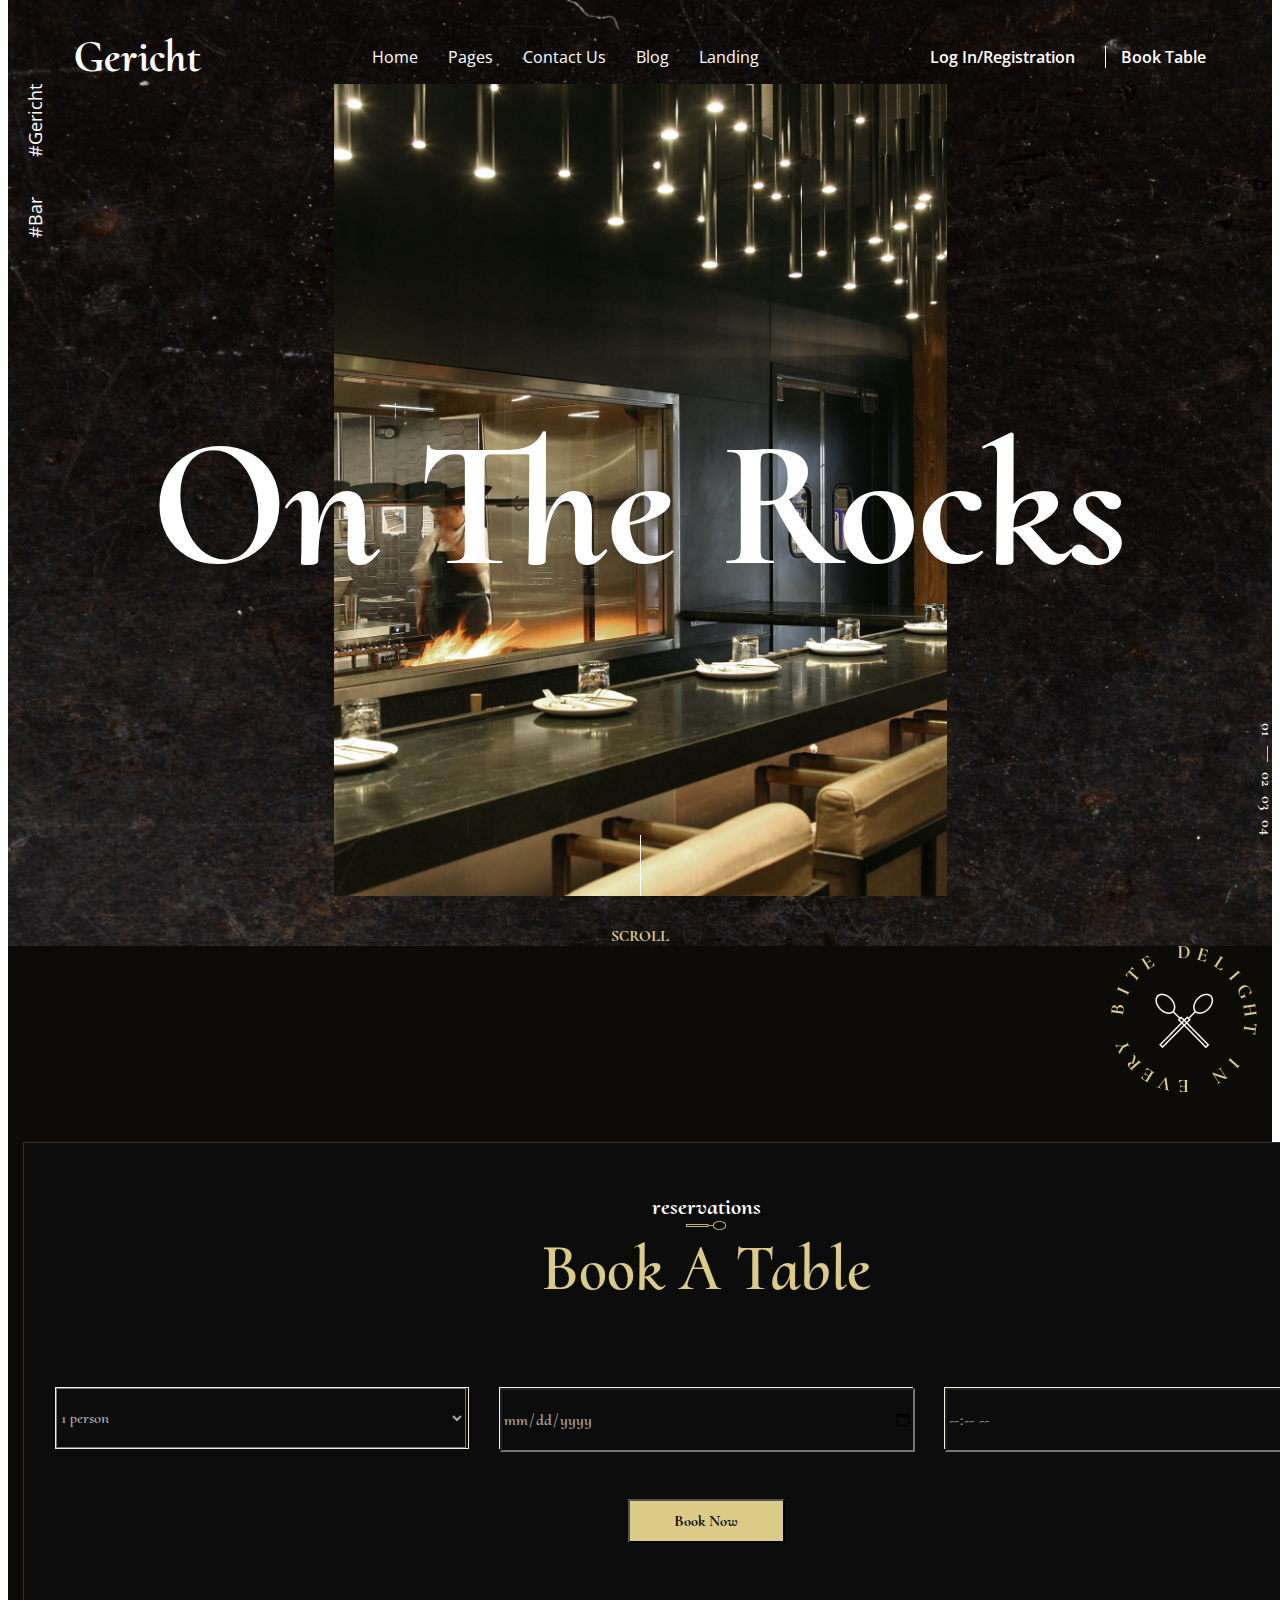
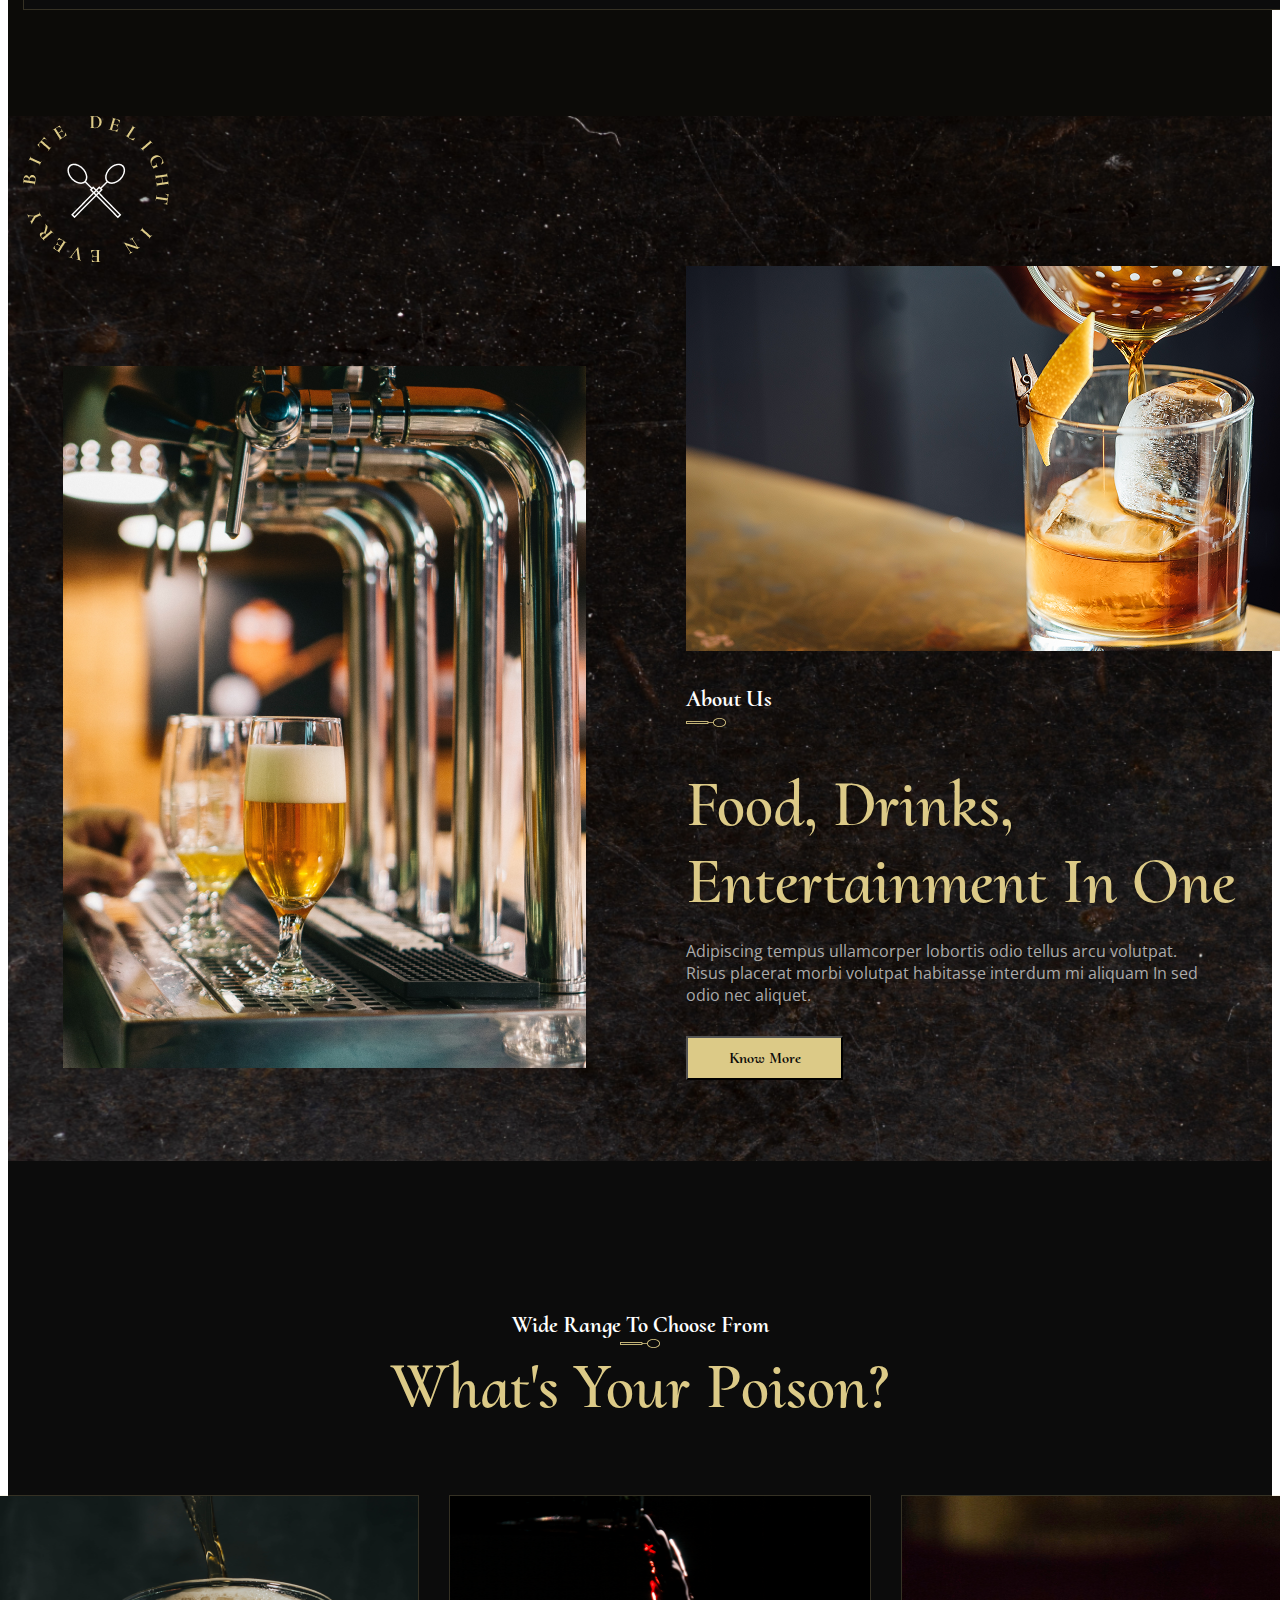
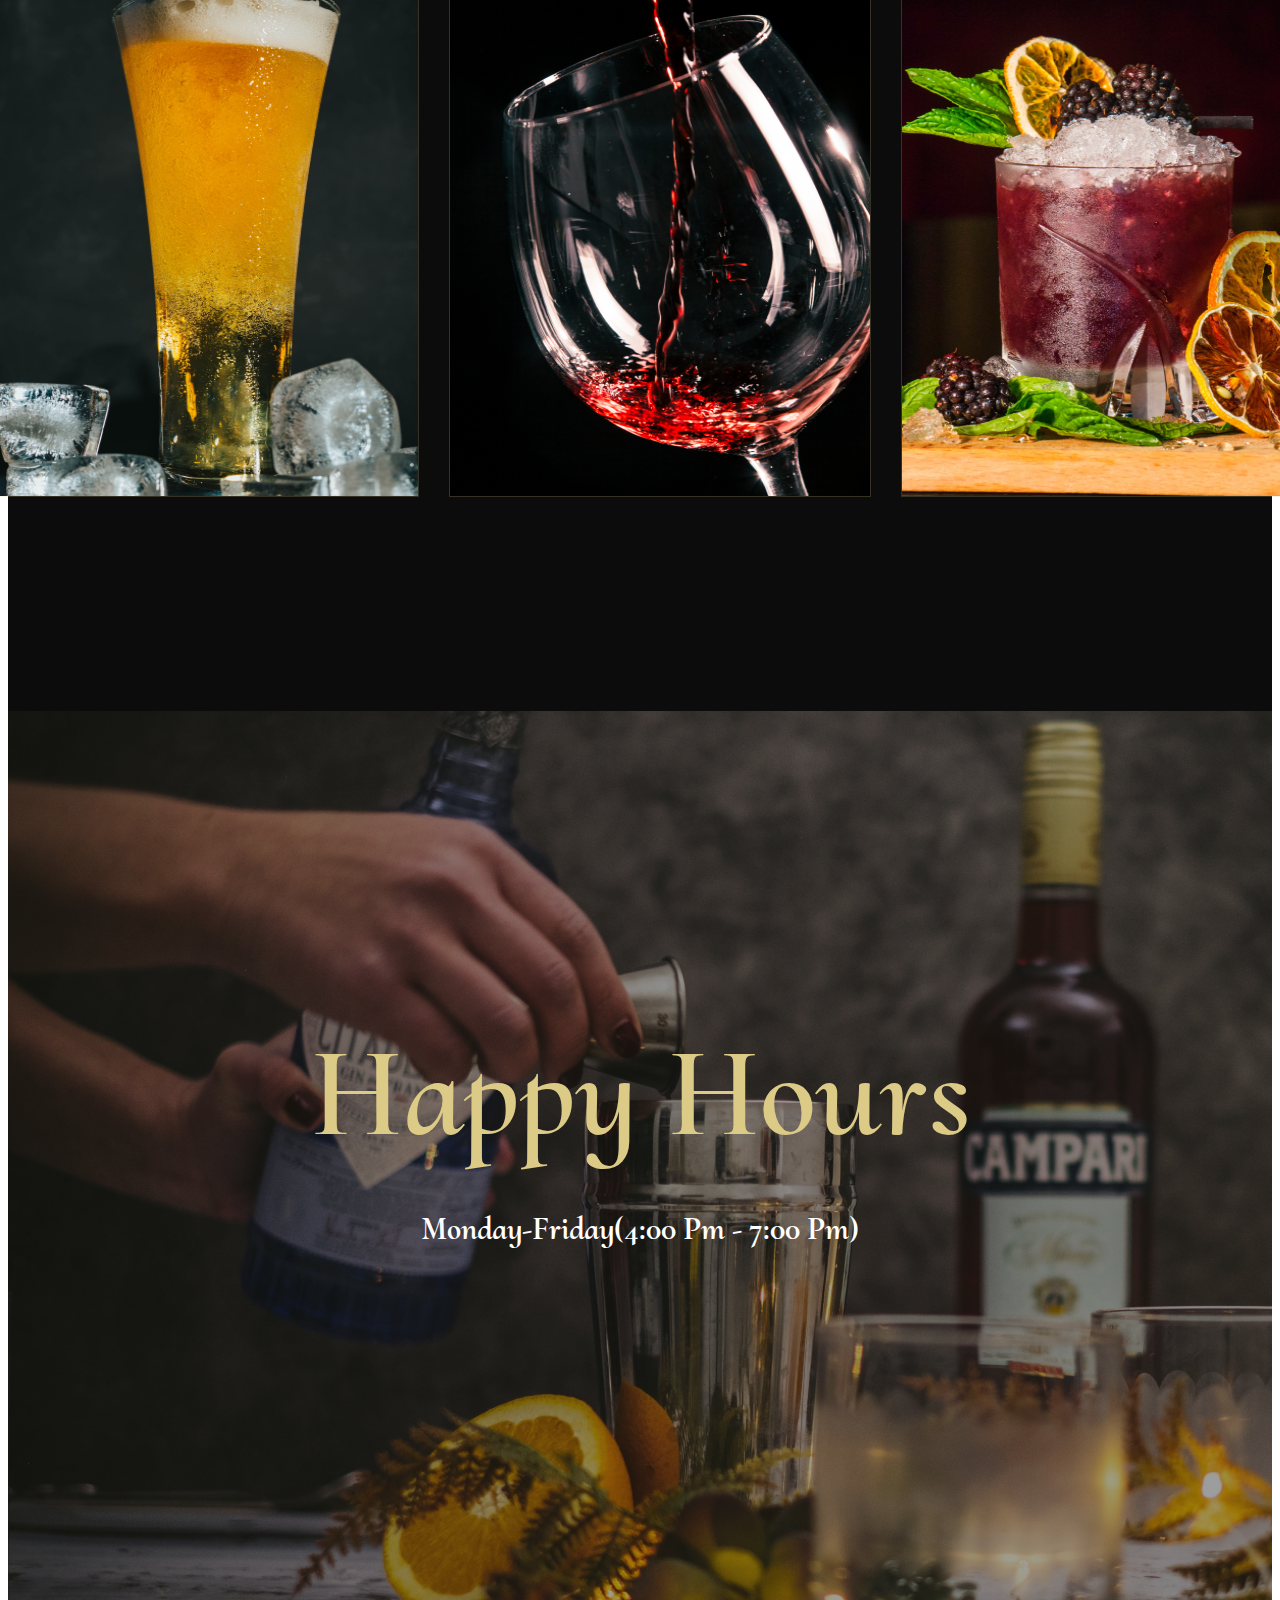
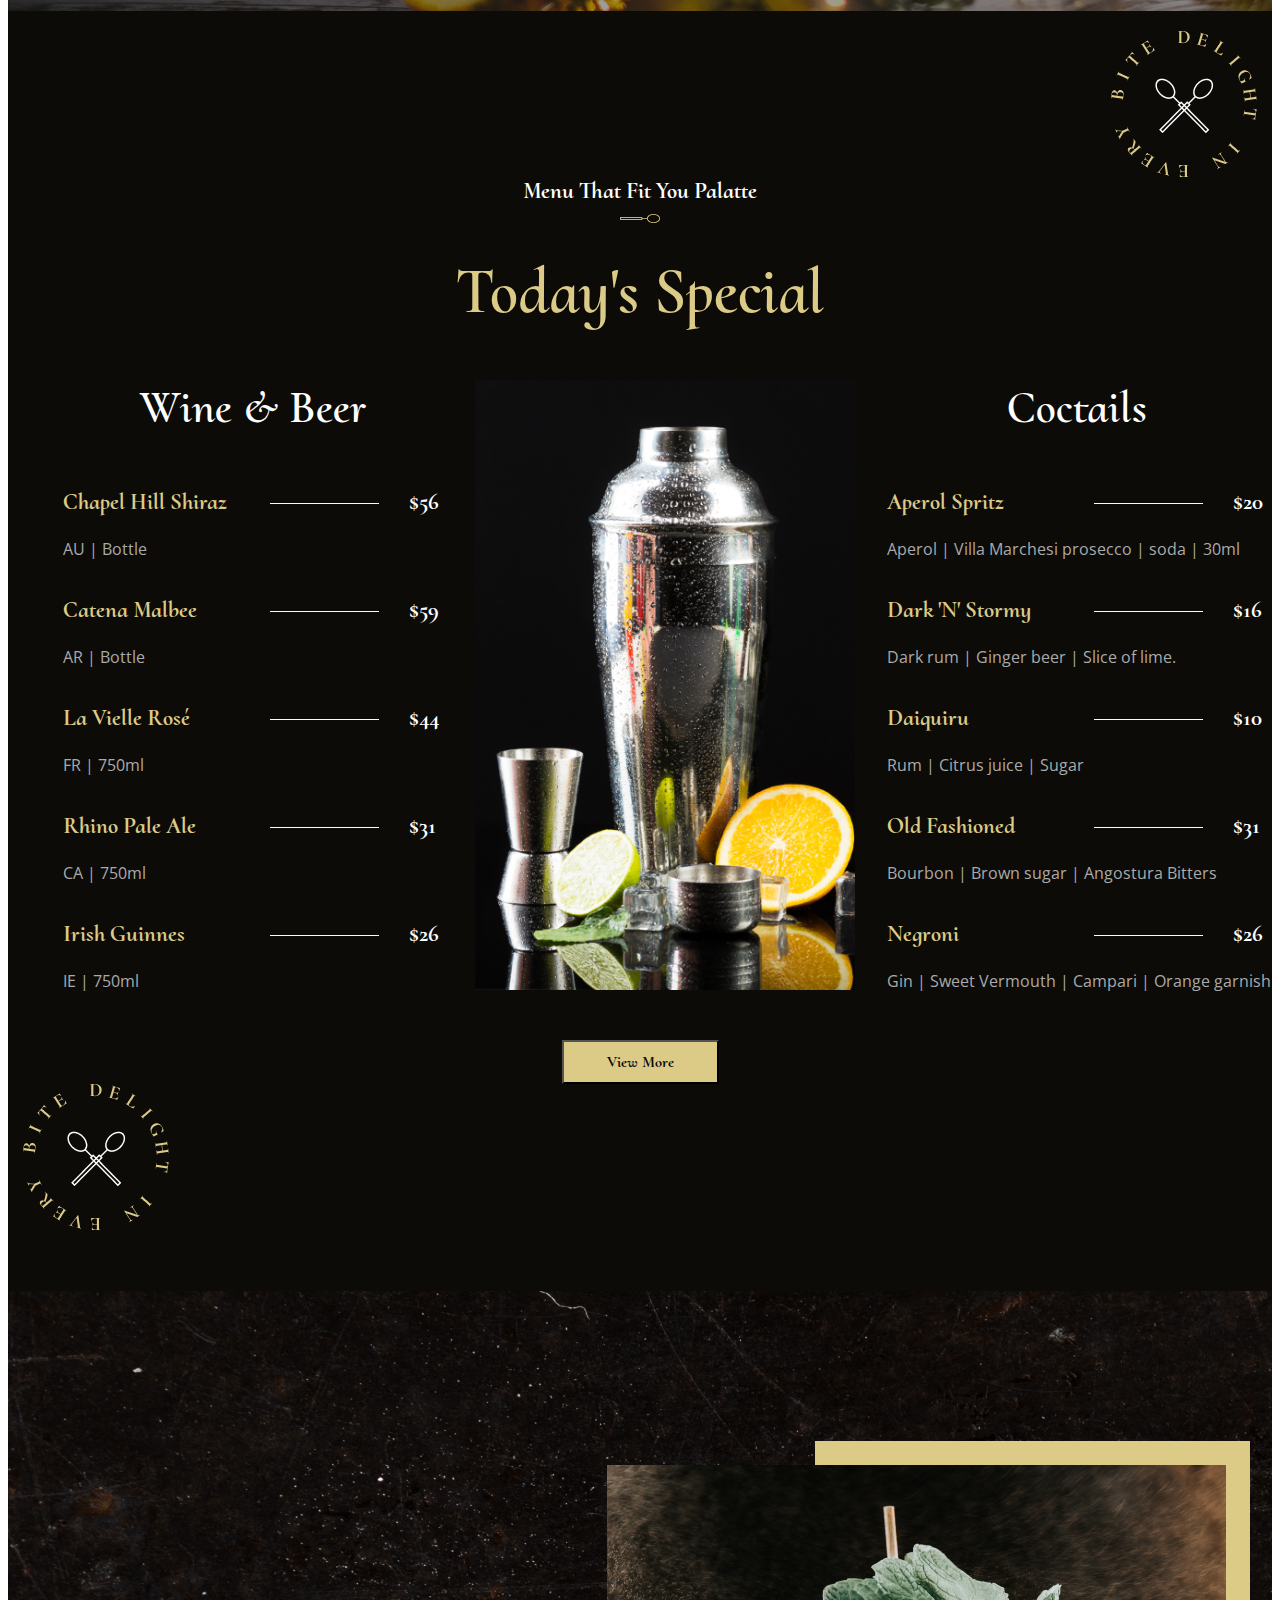
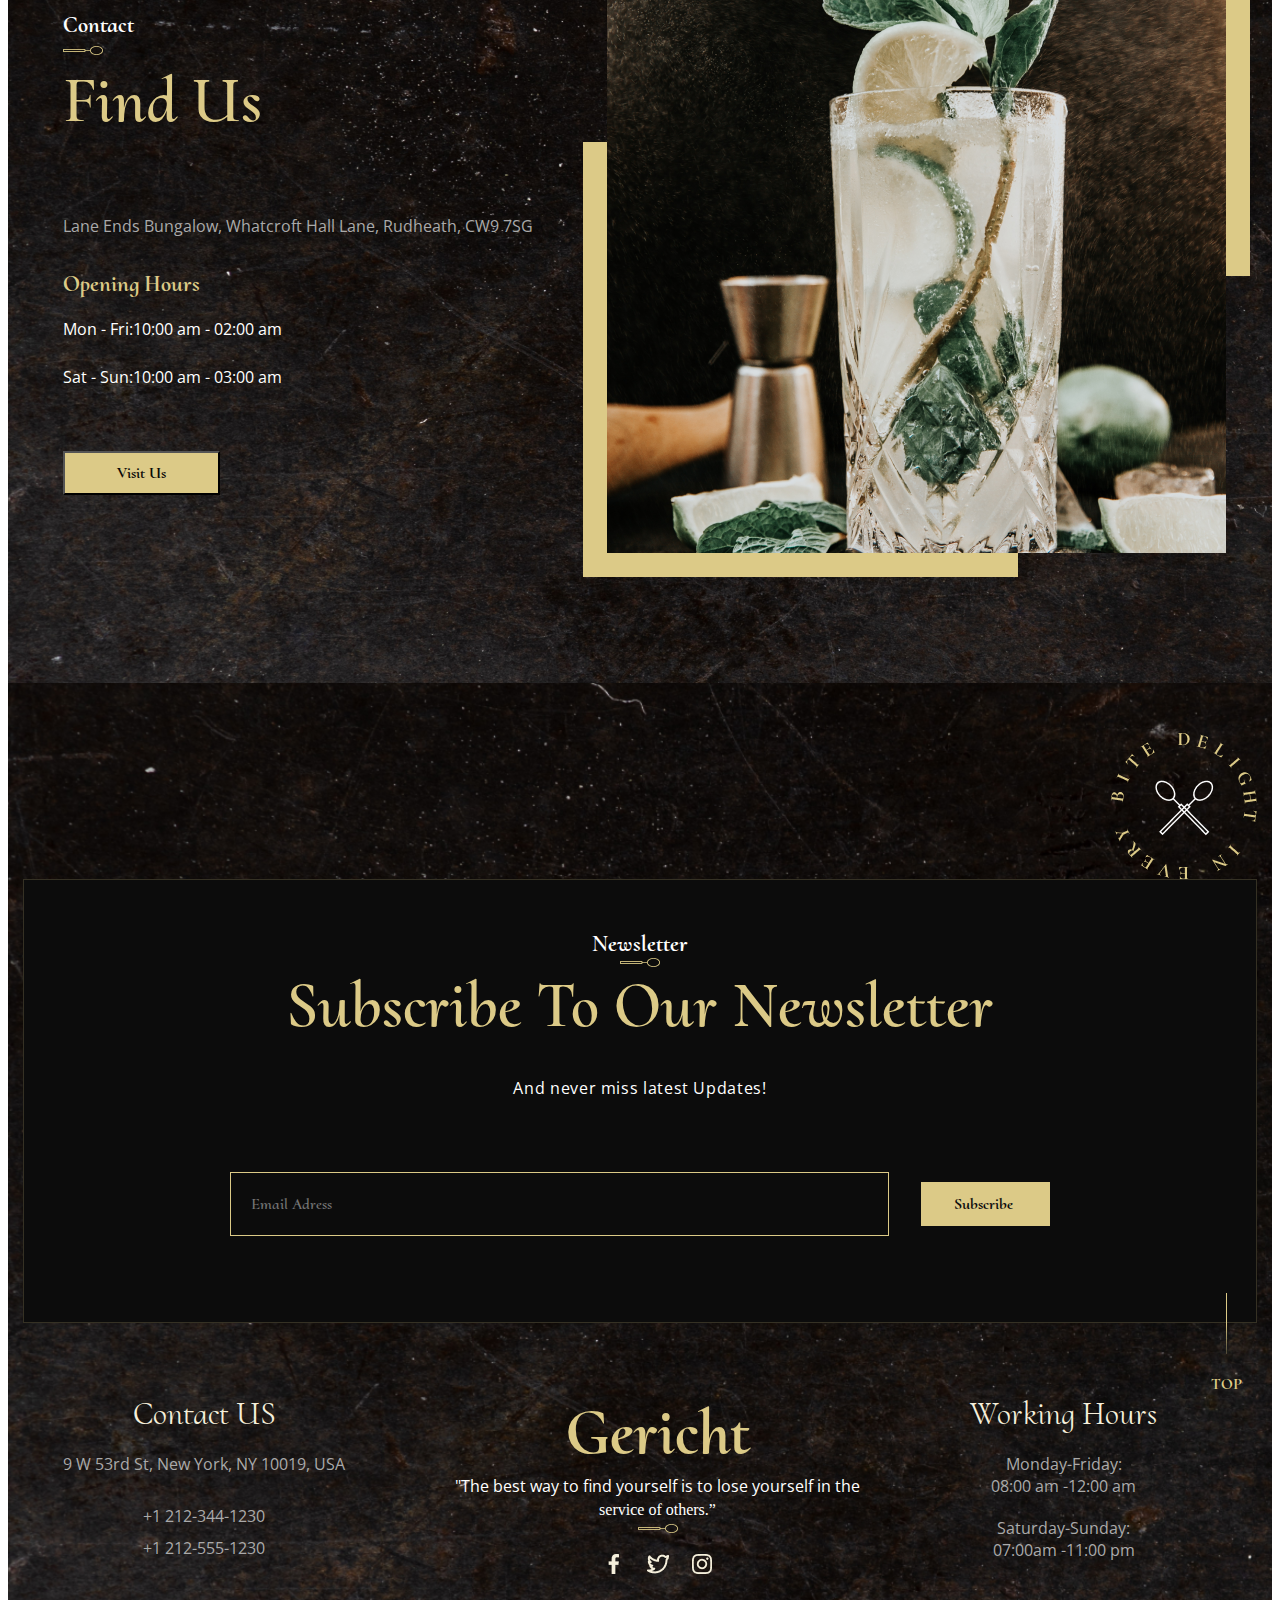
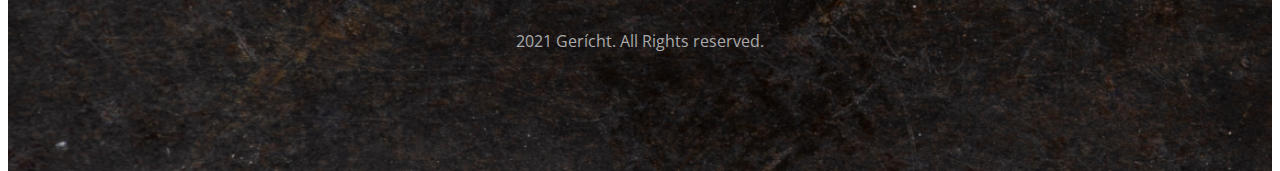
==== commit 76a0e829: "project gericht" ====
--- a/barhome.html
+++ b/barhome.html
@@ -59,7 +59,6 @@
                 <p class="hero-bar-scroll">SCROLL</p>
             </div>
         </section>
-        </div>
         <section class="reservations">
             <div class="container-inner">
                 <div class="logo-reservations">
@@ -190,50 +189,36 @@
                     <div class="div-menu-drinks">
                         <p class="menu-drinks">Wine & Beer</p>
                     </div>
-                    <!-- </li>
-                    <li> -->
-                    <!-- <ul class="list-drinks">
-                            <li> -->
                     <div class="div-li-menu">
                         <p class="name-drinks">Chapel Hill Shiraz </p>
                         <div class="line"></div>
                         <p class="price">$56</p>
                     </div>
                     <p class="firm">AU | Bottle</p>
-                    <!-- </li>
-                            <li> -->
                     <div class="div-li-menu">
                         <p class="name-drinks">Catena Malbee</p>
                         <div class="line"></div>
                         <p class="price">$59</p>
                     </div>
                     <p class="firm">AR | Bottle</p>
-                    <!-- </li>
-                            <li> -->
                     <div class="div-li-menu">
                         <p class="name-drinks">La Vielle Rosé</p>
                         <div class="line"></div>
                         <p class="price">$44</p>
                     </div>
                     <p class="firm">FR | 750ml</p>
-                    <!-- </li>
-                            <li> -->
                     <div class="div-li-menu">
                         <p class="name-drinks">Rhino Pale Ale</p>
                         <div class="line"></div>
                         <p class="price">$31</p>
                     </div>
                     <p class="firm">CA | 750ml</p>
-                    <!-- </li>
-                            <li> -->
                     <div class="div-li-menu">
                         <p class="name-drinks">Irish Guinnes</p>
                         <div class="line"></div>
                         <p class="price">$26</p>
                     </div>
                     <p class="firm">IE | 750ml</p>
-                    <!-- </li> -->
-                    <!-- </ul> -->
                 </li>
                 <li>
                     <img src="./img/coctailtool.png" alt="cocktailstool" width="380px" height="610px">
@@ -242,50 +227,36 @@
                     <div class="div-menu-drinks">
                         <p class="menu-drinks">Coctails</p>
                     </div>
-                    <!-- </li>
-                    <li> -->
-                    <!-- <ul>
-                            <li> -->
                     <div class="div-li-menu">
                         <p class="name-drinks">Aperol Spritz</p>
                         <div class="line"></div>
                         <p class="price">$20</p>
                     </div>
                     <p class="firm">Aperol | Villa Marchesi prosecco | soda | 30ml</p>
-                    <!-- </li>
-                            <li> -->
                     <div class="div-li-menu">
                         <p class="name-drinks">Dark 'N' Stormy</p>
                         <div class="line"></div>
                         <p class="price">$16</p>
                     </div>
                     <p class="firm">Dark rum | Ginger beer | Slice of lime.</p>
-                    <!-- </li>
-                            <li> -->
                     <div class="div-li-menu">
                         <p class="name-drinks">Daiquiru</p>
                         <div class="line"></div>
                         <p class="price">$10</p>
                     </div>
                     <p class="firm">Rum | Citrus juice | Sugar</p>
-                    <!-- </li>
-                            <li> -->
                     <div class="div-li-menu">
                         <p class="name-drinks">Old Fashioned</p>
                         <div class="line"></div>
                         <p class="price">$31</p>
                     </div>
                     <p class="firm">Bourbon | Brown sugar | Angostura Bitters</p>
-                    <!-- </li>
-                            <li> -->
                     <div class="div-li-menu">
                         <p class="name-drinks">Negroni</p>
                         <div class="line"></div>
                         <p class="price">$26</p>
                     </div>
                     <p class="firm">Gin | Sweet Vermouth | Campari | Orange garnish</p>
-                    <!-- </li> -->
-                    <!-- </ul> -->
                 </li>
             </ul>
             <div class="button-specials-bar">
--- a/style.css
+++ b/style.css
@@ -48,7 +48,6 @@
         text-underline-position: from-font;
         text-decoration-skip-ink: none;
         color: white;
-        /* padding-left: 80px; */
 }
 .nav-site>a{
         font-family: "Open Sans";
@@ -159,7 +158,6 @@
 }
 .hero-content{
     display: flex;
-    /* justify-content: space-around; */
     gap: 100px;
     margin-bottom: 100px;
 }
@@ -198,14 +196,6 @@
         text-decoration-skip-ink: none;
         color: #DCCA87;
 }
-/* .hero-scroll::before{
-    content: "";
-        display: block;
-        width: 61px;
-        height: 1px;
-        background-color: #DCCA87;
-        transform: rotate(90deg);
-} */
 .hero-numbers{
     display: flex;
     justify-content: center;
@@ -225,7 +215,7 @@
 }
 .about-us{
     height: 959px;
-    background-image: url(./img/BG.png);
+    background-image: url(./img/bg.png);
     background-repeat: no-repeat;
     background-size: cover;
 }
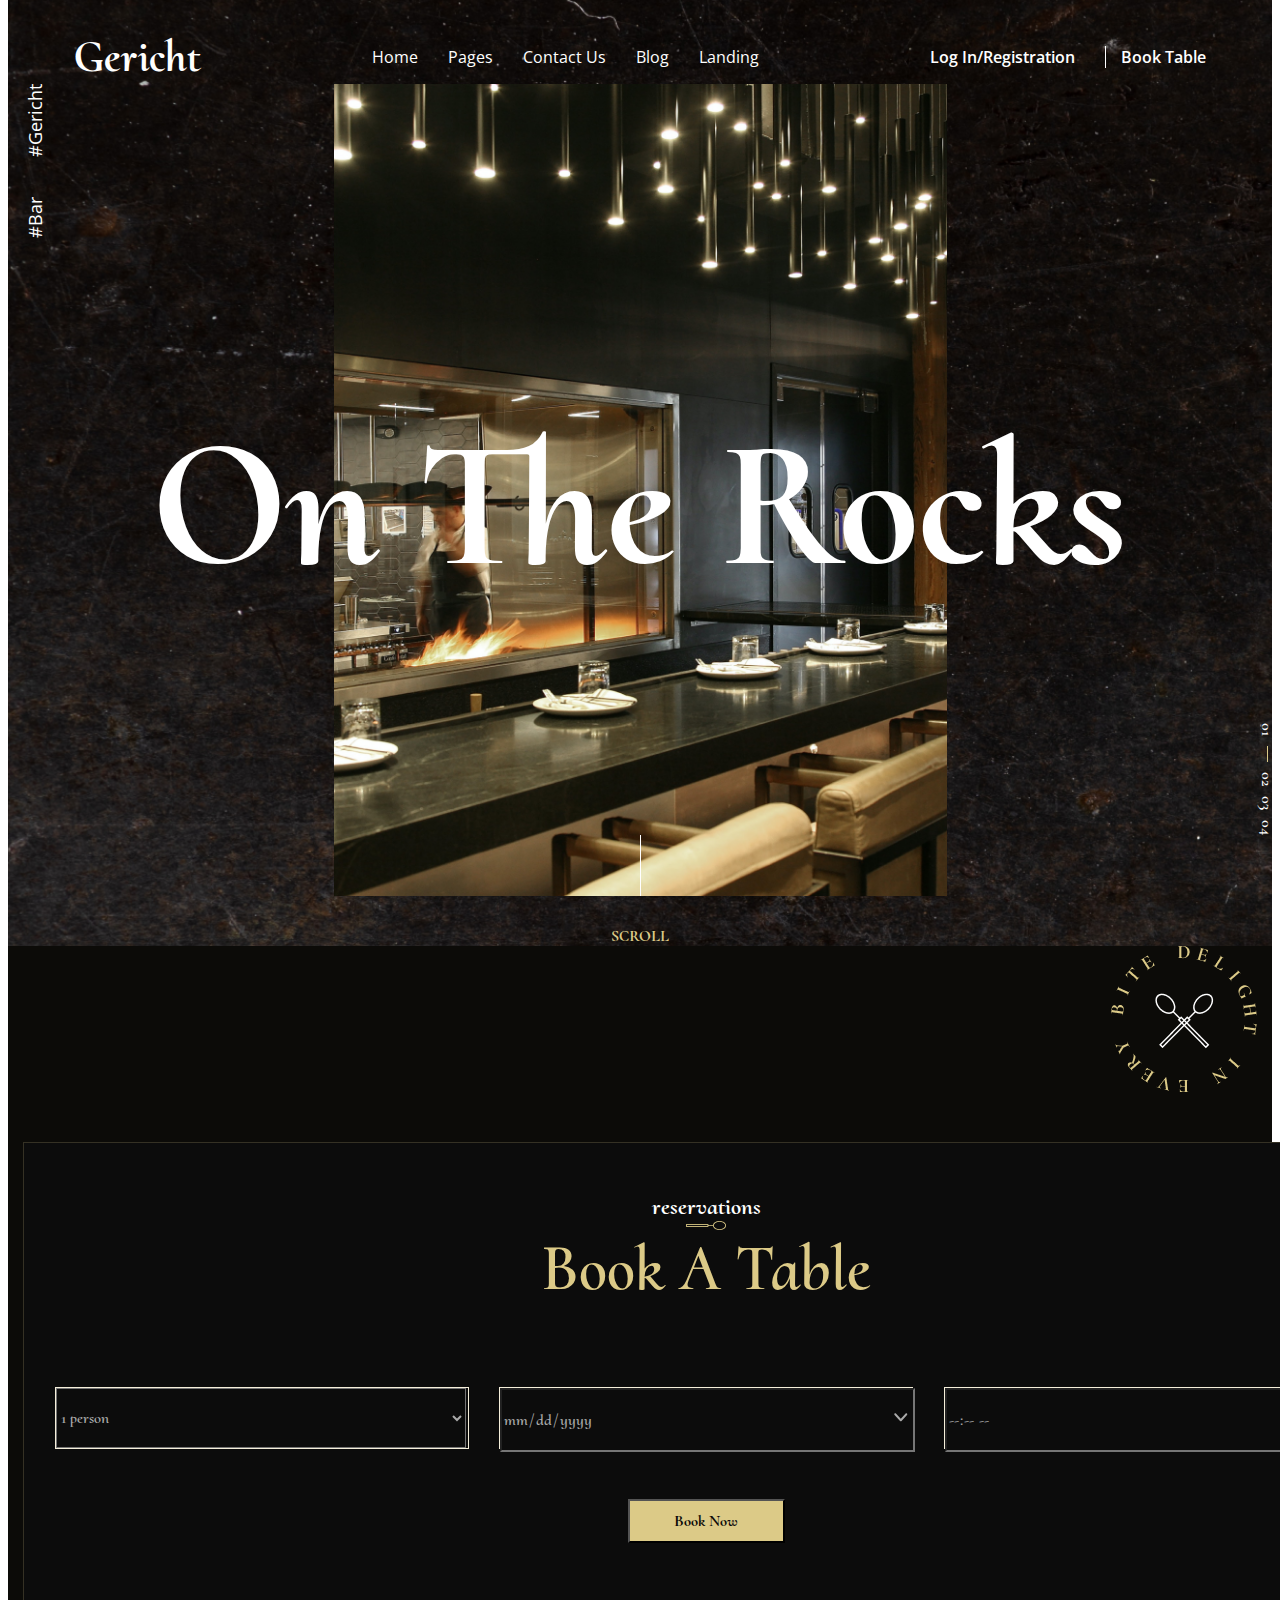
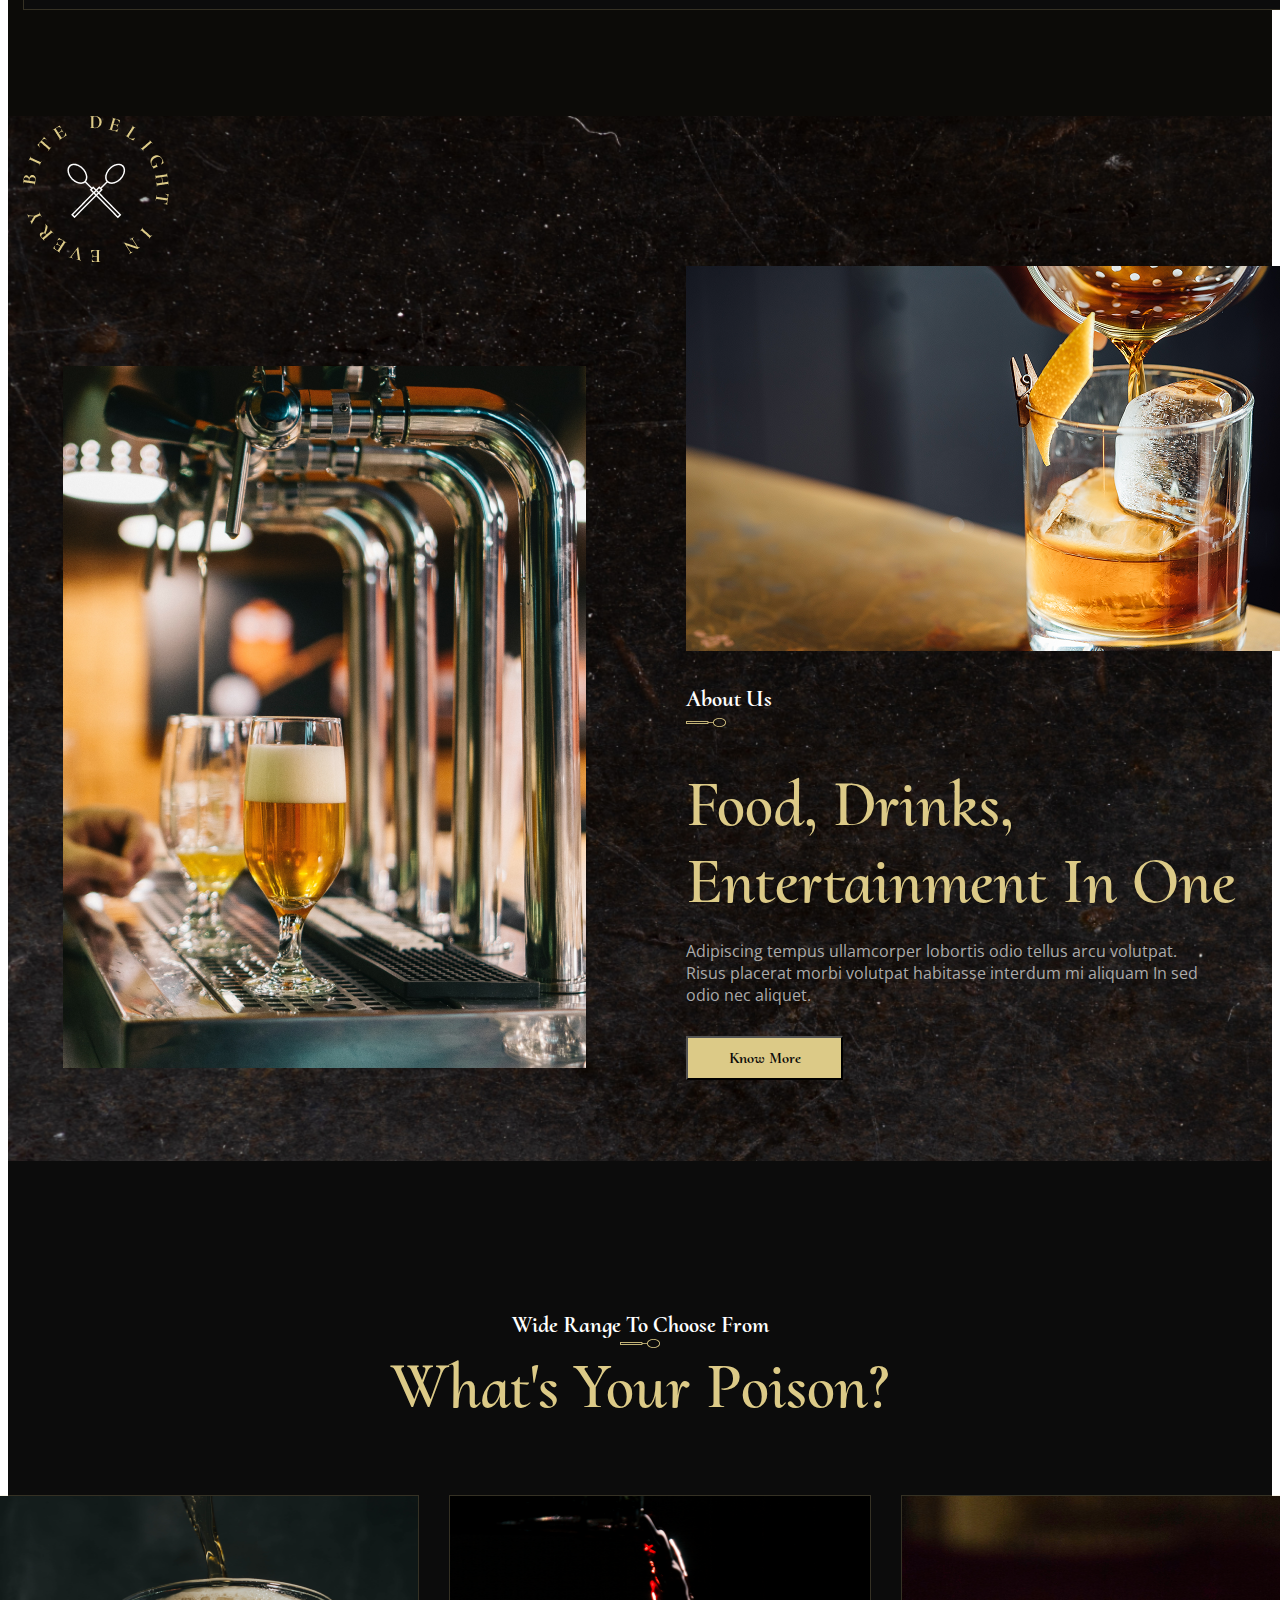
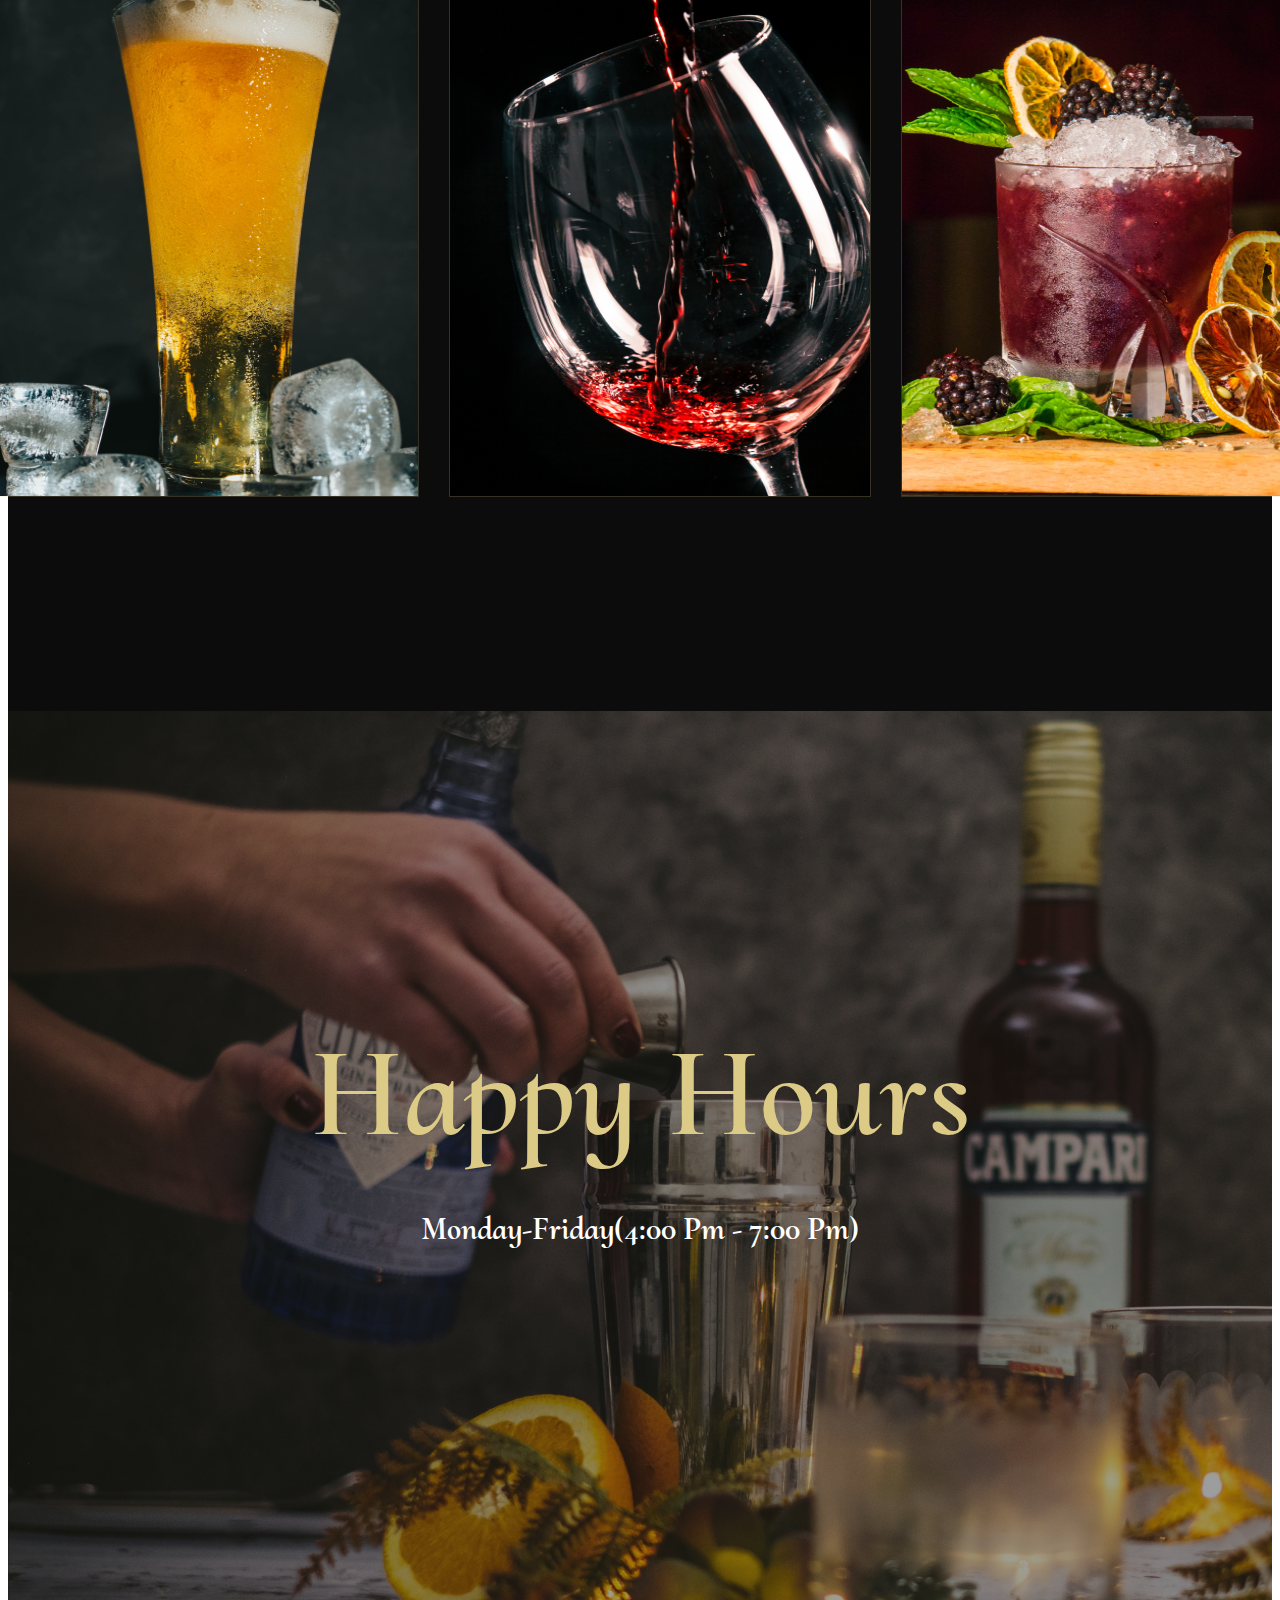
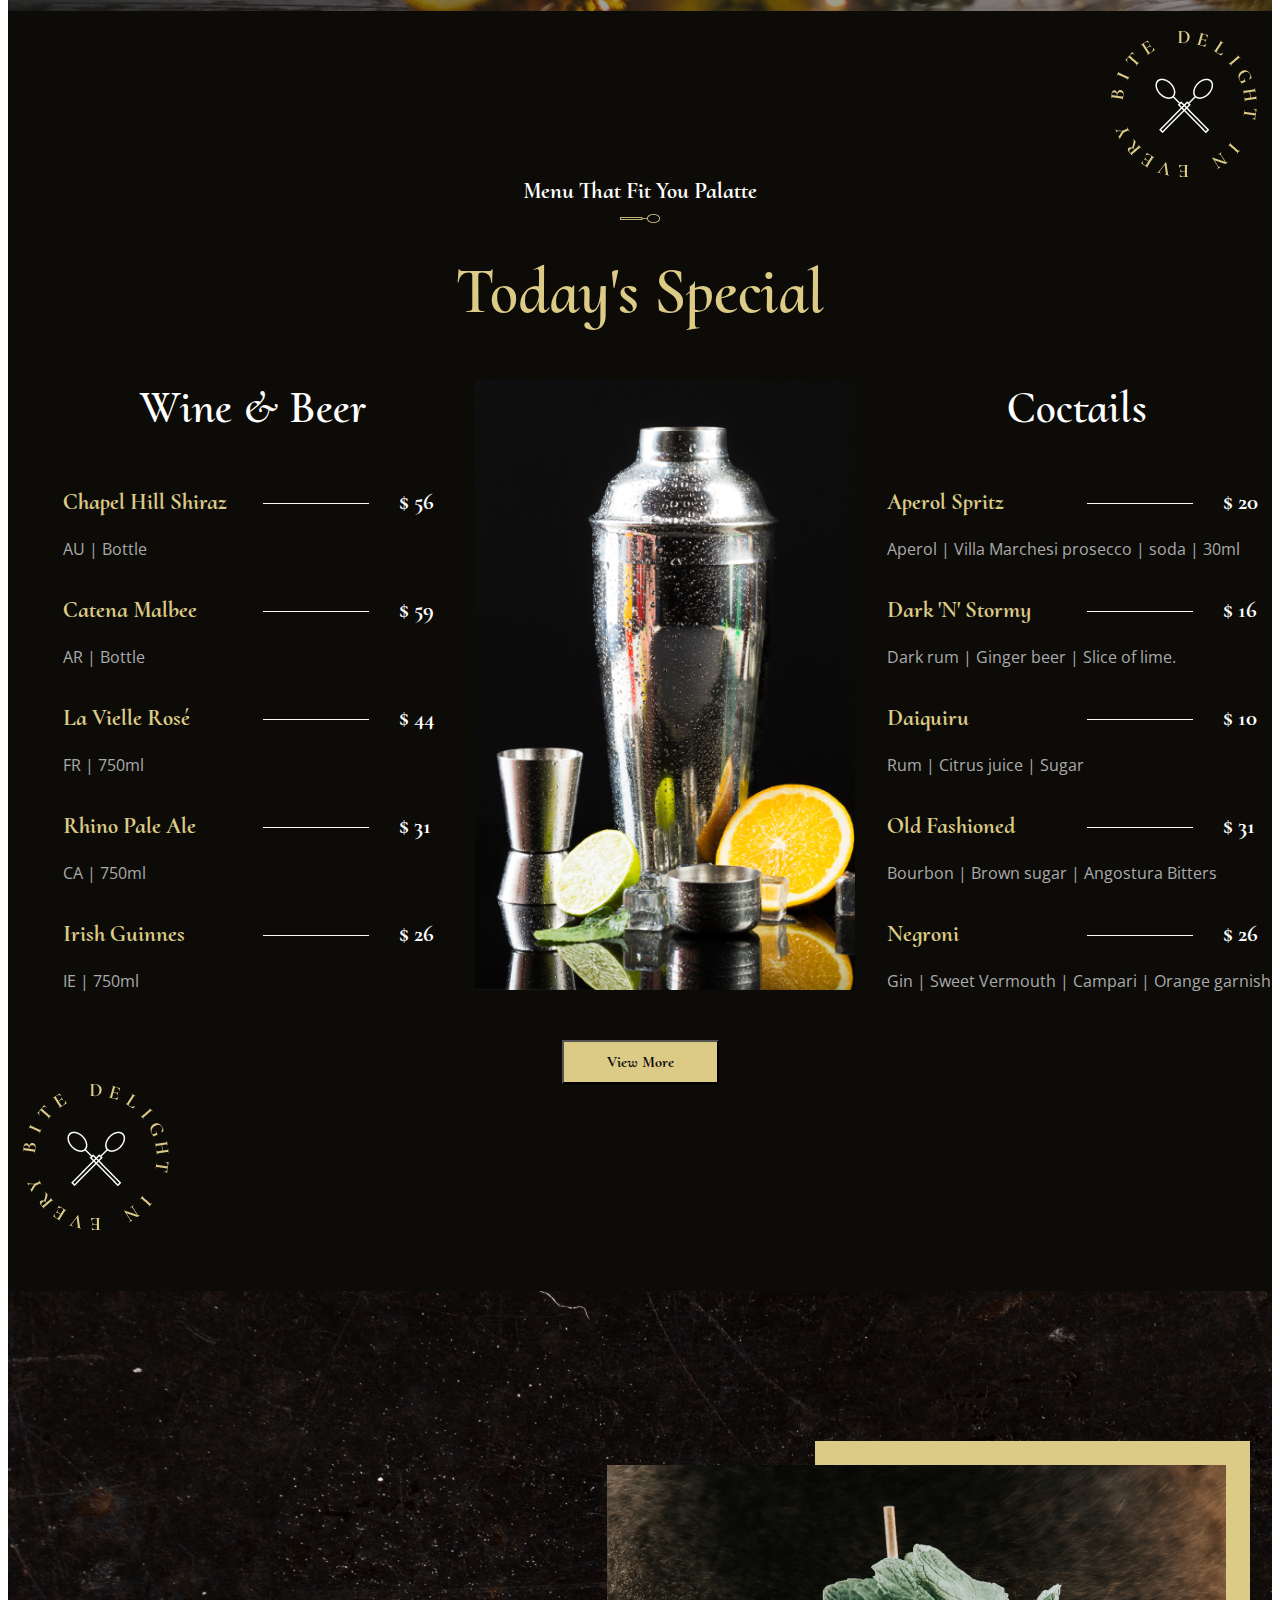
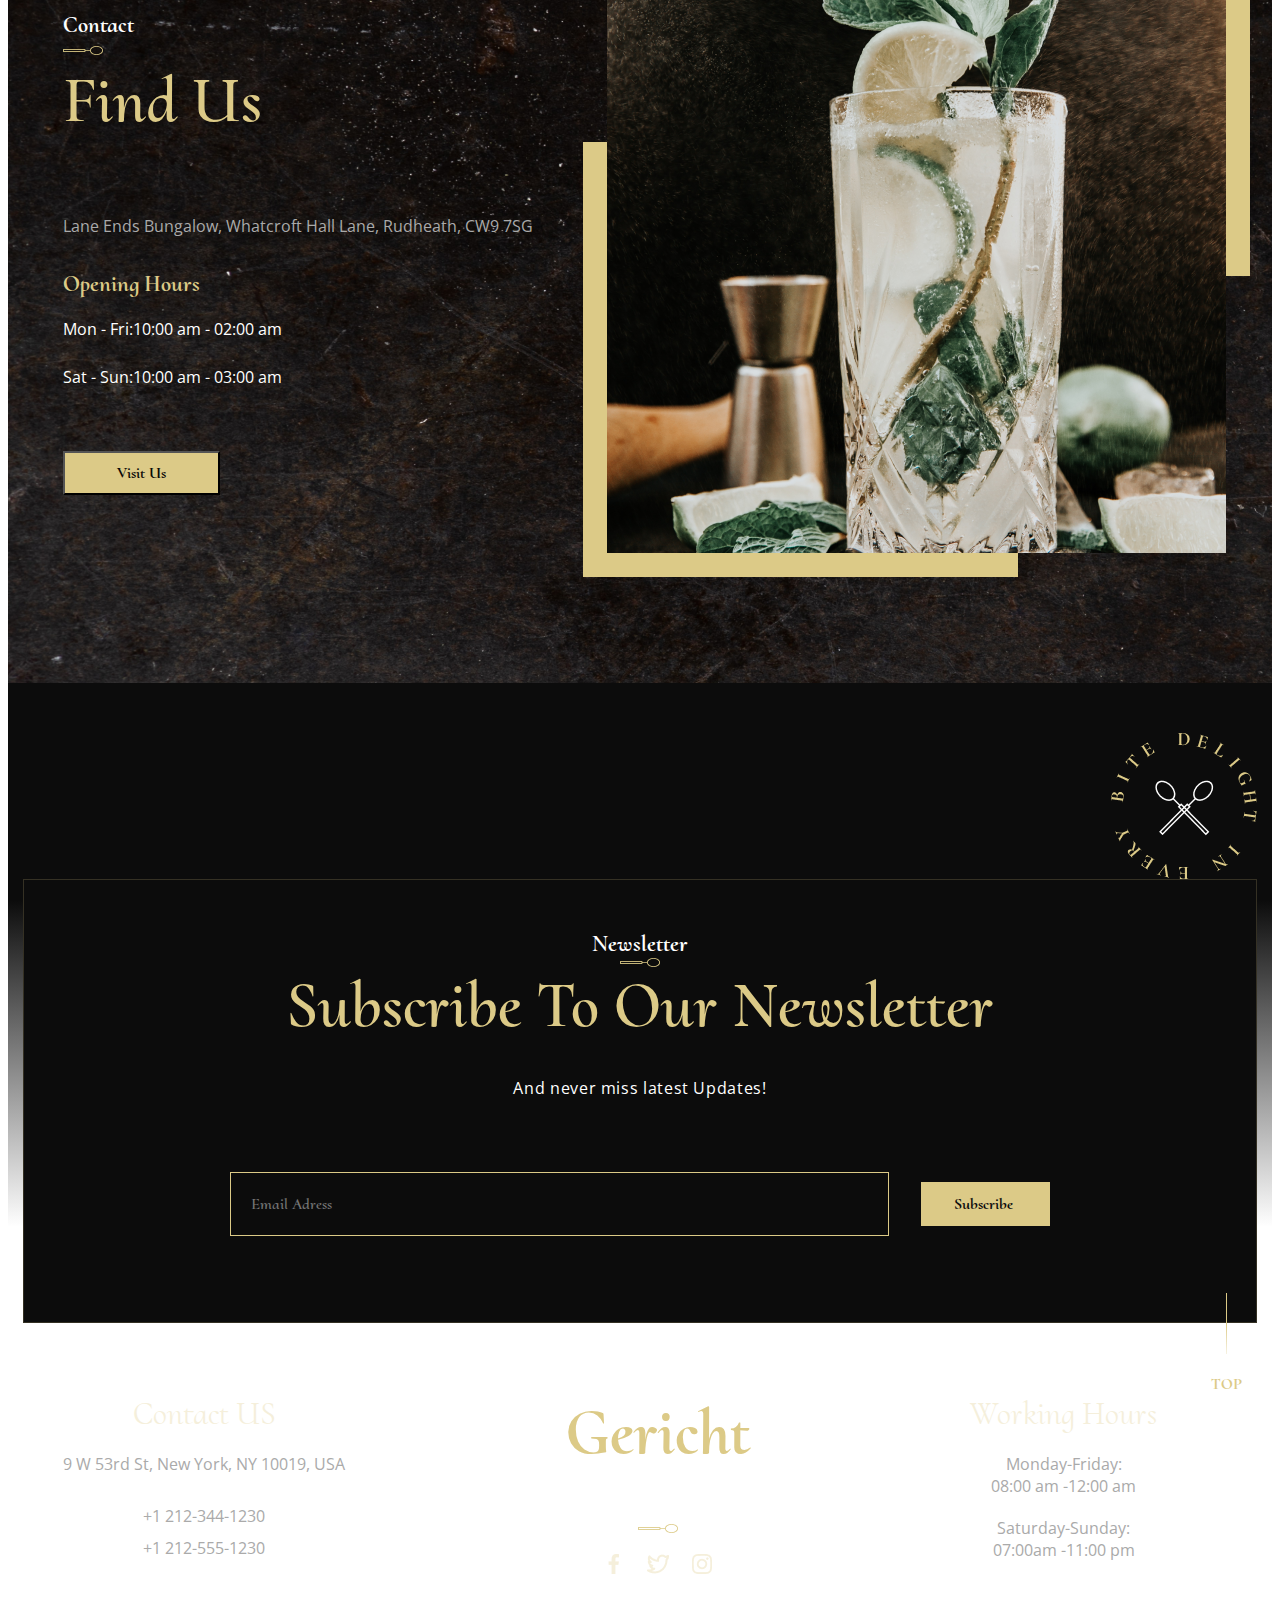
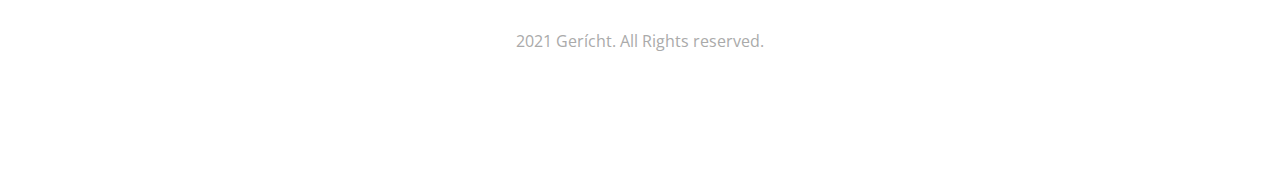
==== commit fe58321d: "project gericht" ====
--- a/barhome.html
+++ b/barhome.html
@@ -192,31 +192,31 @@
                     <div class="div-li-menu">
                         <p class="name-drinks">Chapel Hill Shiraz </p>
                         <div class="line"></div>
-                        <p class="price">$56</p>
+                        <p class="price">&#x24 56</p>
                     </div>
                     <p class="firm">AU | Bottle</p>
                     <div class="div-li-menu">
                         <p class="name-drinks">Catena Malbee</p>
                         <div class="line"></div>
-                        <p class="price">$59</p>
+                        <p class="price">&#x24 59</p>
                     </div>
                     <p class="firm">AR | Bottle</p>
                     <div class="div-li-menu">
                         <p class="name-drinks">La Vielle Rosé</p>
                         <div class="line"></div>
-                        <p class="price">$44</p>
+                        <p class="price">&#x24 44</p>
                     </div>
                     <p class="firm">FR | 750ml</p>
                     <div class="div-li-menu">
                         <p class="name-drinks">Rhino Pale Ale</p>
                         <div class="line"></div>
-                        <p class="price">$31</p>
+                        <p class="price">&#x24 31</p>
                     </div>
                     <p class="firm">CA | 750ml</p>
                     <div class="div-li-menu">
                         <p class="name-drinks">Irish Guinnes</p>
                         <div class="line"></div>
-                        <p class="price">$26</p>
+                        <p class="price">&#x24 26</p>
                     </div>
                     <p class="firm">IE | 750ml</p>
                 </li>
@@ -230,31 +230,31 @@
                     <div class="div-li-menu">
                         <p class="name-drinks">Aperol Spritz</p>
                         <div class="line"></div>
-                        <p class="price">$20</p>
+                        <p class="price">&#x24 20</p>
                     </div>
                     <p class="firm">Aperol | Villa Marchesi prosecco | soda | 30ml</p>
                     <div class="div-li-menu">
                         <p class="name-drinks">Dark 'N' Stormy</p>
                         <div class="line"></div>
-                        <p class="price">$16</p>
+                        <p class="price">&#x24 16</p>
                     </div>
                     <p class="firm">Dark rum | Ginger beer | Slice of lime.</p>
                     <div class="div-li-menu">
                         <p class="name-drinks">Daiquiru</p>
                         <div class="line"></div>
-                        <p class="price">$10</p>
+                        <p class="price">&#x24 10</p>
                     </div>
                     <p class="firm">Rum | Citrus juice | Sugar</p>
                     <div class="div-li-menu">
                         <p class="name-drinks">Old Fashioned</p>
                         <div class="line"></div>
-                        <p class="price">$31</p>
+                        <p class="price">&#x24 31</p>
                     </div>
                     <p class="firm">Bourbon | Brown sugar | Angostura Bitters</p>
                     <div class="div-li-menu">
                         <p class="name-drinks">Negroni</p>
                         <div class="line"></div>
-                        <p class="price">$26</p>
+                        <p class="price">&#x24 26</p>
                     </div>
                     <p class="firm">Gin | Sweet Vermouth | Campari | Orange garnish</p>
                 </li>
--- a/style.css
+++ b/style.css
@@ -218,6 +218,22 @@
     background-image: url(./img/bg.png);
     background-repeat: no-repeat;
     background-size: cover;
+    position: relative;
+}
+.about-us::before{
+    content: "";
+    position: absolute;
+    top:47% ;
+    left:50% ;
+    width: 391px;
+    height: 415px;
+    background-image: url(./img/g.svg);
+    background-size: contain;
+    background-repeat: no-repeat;
+    background-position: center;
+    transform: translate(-50%,-50%);
+    z-index: 0;
+    opacity: 0.7;
 }
 .title-about-us{
         font-family: "Cormorant Upright";
@@ -240,6 +256,8 @@
     margin-bottom: 25px;
 }
 .list-section-about-us{
+    position: relative;
+    z-index: 1;
     display: flex;
     gap: 100px;
     padding-left: 1px;
@@ -310,9 +328,14 @@
 }
 footer{
     height: 1058px;
-    background-image: url(./img/backgrpound.png);
+    background-image: linear-gradient(to bottom,
+    #0c0c0c 20%,
+    rgba(0,0,0,0)50%),
+    url(./img/bg.png);
     background-repeat: no-repeat;
     background-size: cover;
+
+
 }
 .reservations{
     height: 770px;
@@ -378,6 +401,19 @@
         background-color: #0C0c0c;
         width: 410px;
         height: 60px;
+        position: relative;
+}
+.selector::-webkit-calendar-picker-indicator {
+    position: relative;
+        z-index: 30;
+        opacity: 0;
+}
+.selector::after{
+    content: url(./img/reservation_tool.svg);
+    position: absolute;
+    right: 0;
+    top: 50%;
+    transform: translateY(-50%);
 }
 .button-reservation{
     display: flex;
@@ -424,6 +460,44 @@
         text-decoration-skip-ink: none;
         color: #FFFFFF;
 }
+.image-wrapper-gallery::before{
+            content: url('./img/u_instagram.svg');
+            position: absolute;
+            top: 45%;
+            left: 45%;
+            opacity: 0;
+            transition: transform 0.3s ease-in-out, opacity 0.5s ease-in-out;
+            width: 50px;
+            height: 50px;
+            z-index: 3;
+            /* transform: translate(-50%, 50px); */
+}
+.image-wrapper-gallery::after {
+    content: "";
+    position: absolute;
+    top: 0;
+    left: 0;
+    width: 100%;
+    height: 100%;
+    background: linear-gradient(to bottom, rgba(0, 0, 0, 0.75) 75%, rgba(0, 0, 0, 0.64) 100%);
+    opacity: 0;
+    transition: opacity 0.5s ease-in-out;
+}
+
+.image-wrapper-gallery:hover::after,
+.image-wrapper-gallery:hover::before {
+    opacity: 1;
+}
+.image-wrapper-gallery {
+    position: relative;
+    display: inline-block;
+    transition: transform 0.3s ease-in-out;
+}
+
+.image-wrapper-gallery:hover {
+    transform: translateY(-30px) scale(1.05);
+    box-shadow: 10px 10px 15px rgba(0, 0, 0, 0.5);
+}
 .special-spoon{
     display: flex;
     justify-content: center;
@@ -499,7 +573,7 @@
         text-align: left;
         text-underline-position: from-font;
         text-decoration-skip-ink: none;
-        width: 37px;
+        width: 50px;
         height: 30px;
 }
 .firm{
